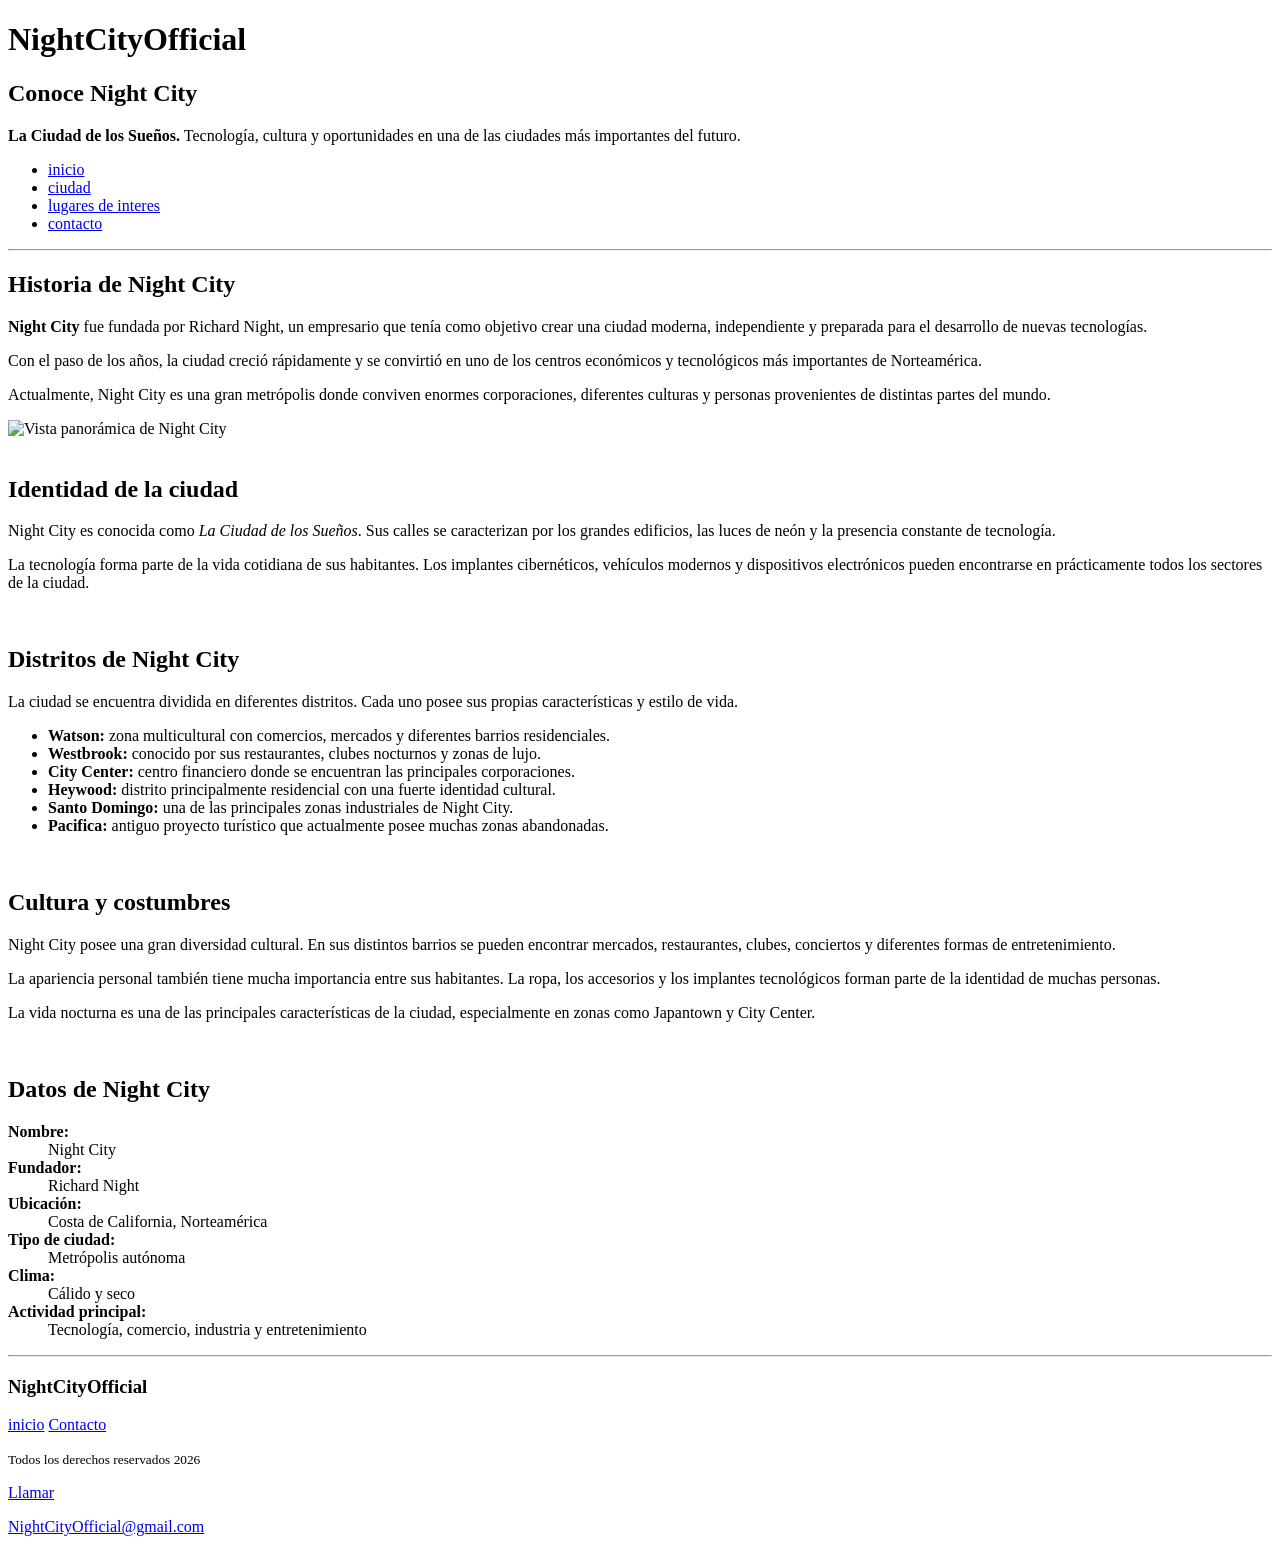
==== ciudad.html @ 4a60540c "Ciudad Parte lista, porfavor revisar" ====
<!DOCTYPE html>
<html lang="es">

<head>
    <meta charset="UTF-8">
    <meta name="viewport" content="width=device-width, initial-scale=1.0">
    <title>Ciudad | Night City</title>
</head>

<body>

    <!--header-->
    <header>
        <h1>NightCityOfficial</h1>
        <h2>Conoce Night City</h2>
        <p><strong>La Ciudad de los Sueños.</strong> Tecnología, cultura y oportunidades en una de las ciudades más importantes del futuro.</p>

        <nav>
            <ul>
                <li><a href="index.html">inicio</a></li>
                <li><a href="ciudad.html">ciudad</a></li>
                <li><a href="lugares.html">lugares de interes</a></li>
                <li><a href="contacto.html">contacto</a></li>
            </ul>
        </nav>
    </header>

    <hr>

    <!--main-->
    <main>

        <section>
            <h2>Historia de Night City</h2>

            <p>
                <strong>Night City</strong> fue fundada por Richard Night,
                un empresario que tenía como objetivo crear una ciudad moderna,
                independiente y preparada para el desarrollo de nuevas tecnologías.
            </p>

            <p>
                Con el paso de los años, la ciudad creció rápidamente y se convirtió
                en uno de los centros económicos y tecnológicos más importantes
                de Norteamérica.
            </p>

            <p>
                Actualmente, Night City es una gran metrópolis donde conviven
                enormes corporaciones, diferentes culturas y personas provenientes
                de distintas partes del mundo.
            </p>

            <img src="https://wallpaperaccess.com/full/3609625.jpg"
                 width="600"
                 alt="Vista panorámica de Night City">
        </section>

        <br>

        <section>
            <h2>Identidad de la ciudad</h2>

            <p>
                Night City es conocida como <em>La Ciudad de los Sueños</em>.
                Sus calles se caracterizan por los grandes edificios,
                las luces de neón y la presencia constante de tecnología.
            </p>

            <p>
                La tecnología forma parte de la vida cotidiana de sus habitantes.
                Los implantes cibernéticos, vehículos modernos y dispositivos
                electrónicos pueden encontrarse en prácticamente todos los
                sectores de la ciudad.
            </p>
        </section>

        <br>

        <section>
            <h2>Distritos de Night City</h2>

            <p>
                La ciudad se encuentra dividida en diferentes distritos.
                Cada uno posee sus propias características y estilo de vida.
            </p>

            <ul>
                <li>
                    <strong>Watson:</strong> zona multicultural con comercios,
                    mercados y diferentes barrios residenciales.
                </li>

                <li>
                    <strong>Westbrook:</strong> conocido por sus restaurantes,
                    clubes nocturnos y zonas de lujo.
                </li>

                <li>
                    <strong>City Center:</strong> centro financiero donde se
                    encuentran las principales corporaciones.
                </li>

                <li>
                    <strong>Heywood:</strong> distrito principalmente residencial
                    con una fuerte identidad cultural.
                </li>

                <li>
                    <strong>Santo Domingo:</strong> una de las principales zonas
                    industriales de Night City.
                </li>

                <li>
                    <strong>Pacifica:</strong> antiguo proyecto turístico que
                    actualmente posee muchas zonas abandonadas.
                </li>
            </ul>
        </section>

        <br>

        <section>
            <h2>Cultura y costumbres</h2>

            <p>
                Night City posee una gran diversidad cultural. En sus distintos
                barrios se pueden encontrar mercados, restaurantes, clubes,
                conciertos y diferentes formas de entretenimiento.
            </p>

            <p>
                La apariencia personal también tiene mucha importancia entre sus
                habitantes. La ropa, los accesorios y los implantes tecnológicos
                forman parte de la identidad de muchas personas.
            </p>

            <p>
                La vida nocturna es una de las principales características de la
                ciudad, especialmente en zonas como Japantown y City Center.
            </p>
        </section>

        <br>

        <section>
            <h2>Datos de Night City</h2>

            <dl>
                <dt><strong>Nombre:</strong></dt>
                <dd>Night City</dd>

                <dt><strong>Fundador:</strong></dt>
                <dd>Richard Night</dd>

                <dt><strong>Ubicación:</strong></dt>
                <dd>Costa de California, Norteamérica</dd>

                <dt><strong>Tipo de ciudad:</strong></dt>
                <dd>Metrópolis autónoma</dd>

                <dt><strong>Clima:</strong></dt>
                <dd>Cálido y seco</dd>

                <dt><strong>Actividad principal:</strong></dt>
                <dd>Tecnología, comercio, industria y entretenimiento</dd>
            </dl>
        </section>

    </main>

    <hr>

    <!--footer-->
    <footer>

        <div>
            <h3>NightCityOfficial</h3>

            <p>
                <a href="index.html">inicio</a>
                <a href="contacto.html">Contacto</a>
            </p>

            <small>Todos los derechos reservados 2026</small>
        </div>

        <div>
            <div>
                <a href="tel:+5455555555">
                    <p>Llamar</p>
                </a>
            </div>

            <div>
                <p>
                    <a href="mailto:NightCityOfficial@gmail.com">
                        NightCityOfficial@gmail.com
                    </a>
                </p>
            </div>
        </div>

    </footer>

</body>

</html>
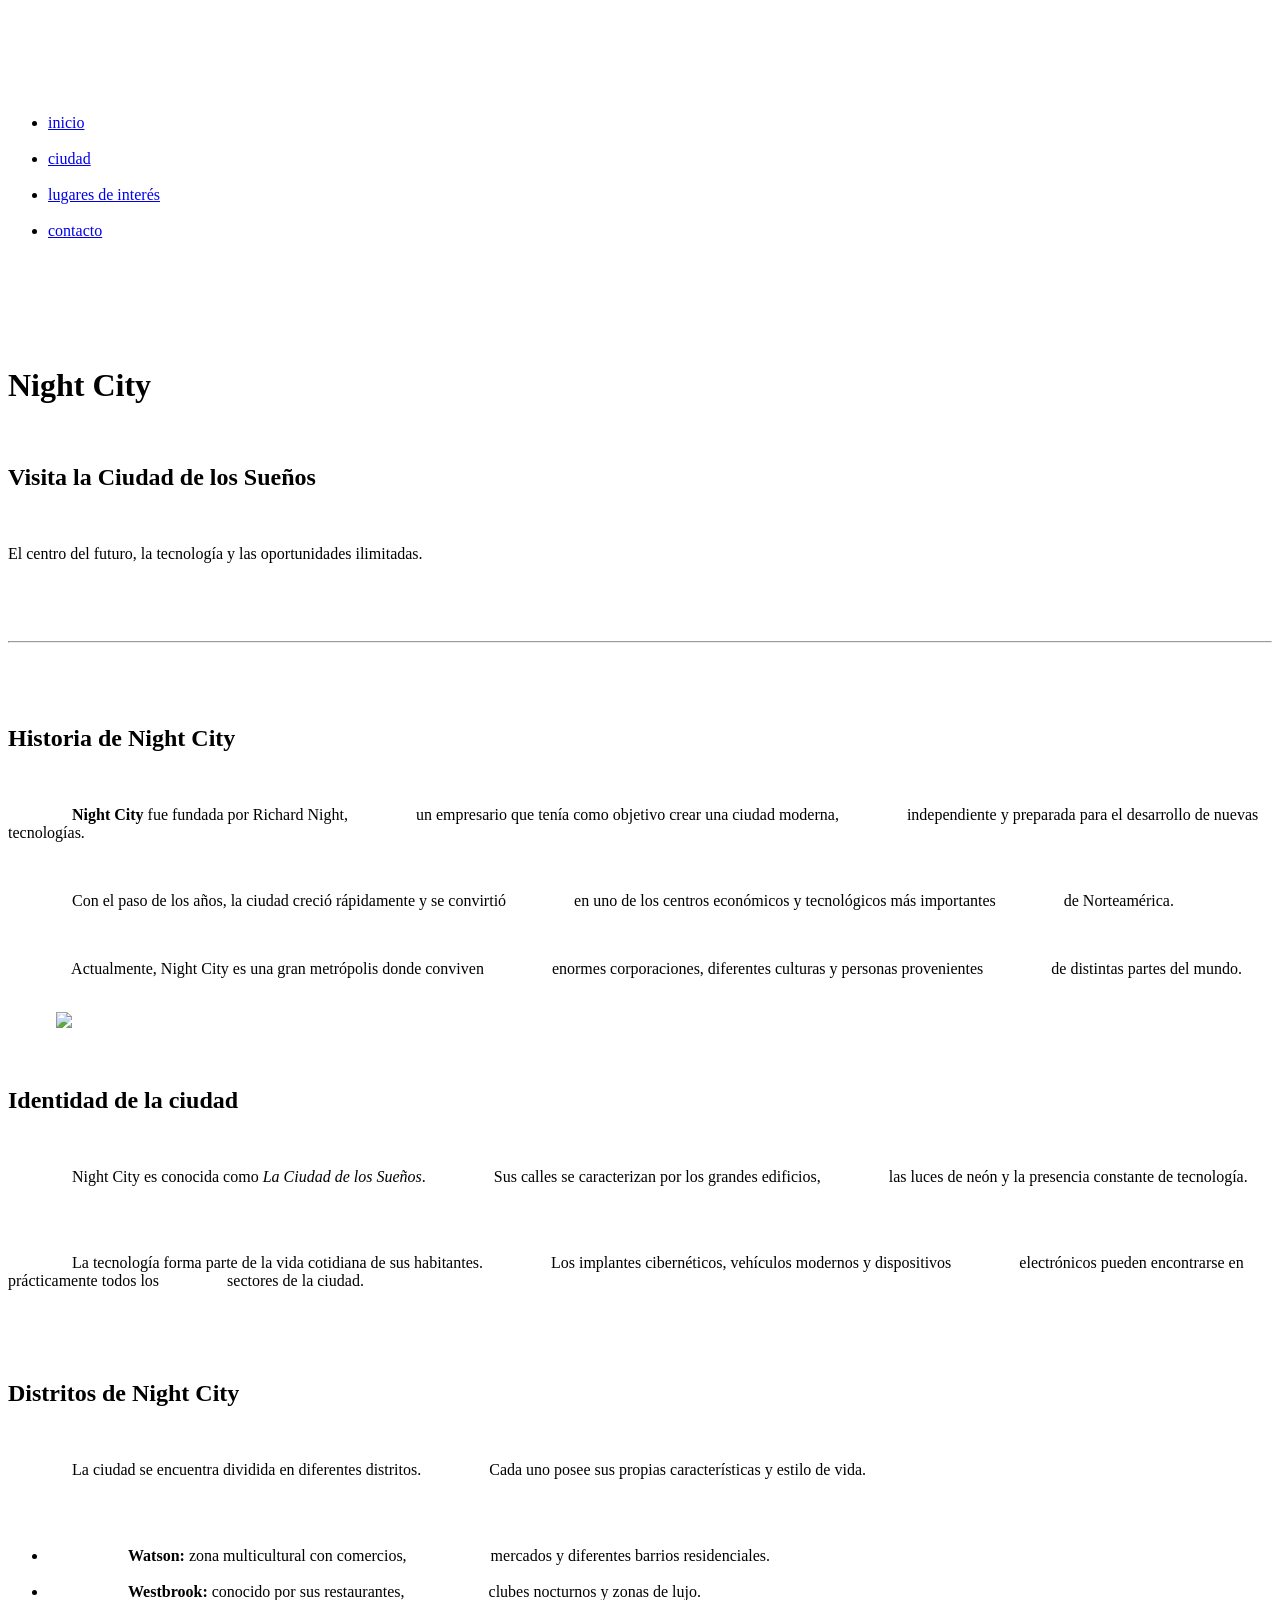
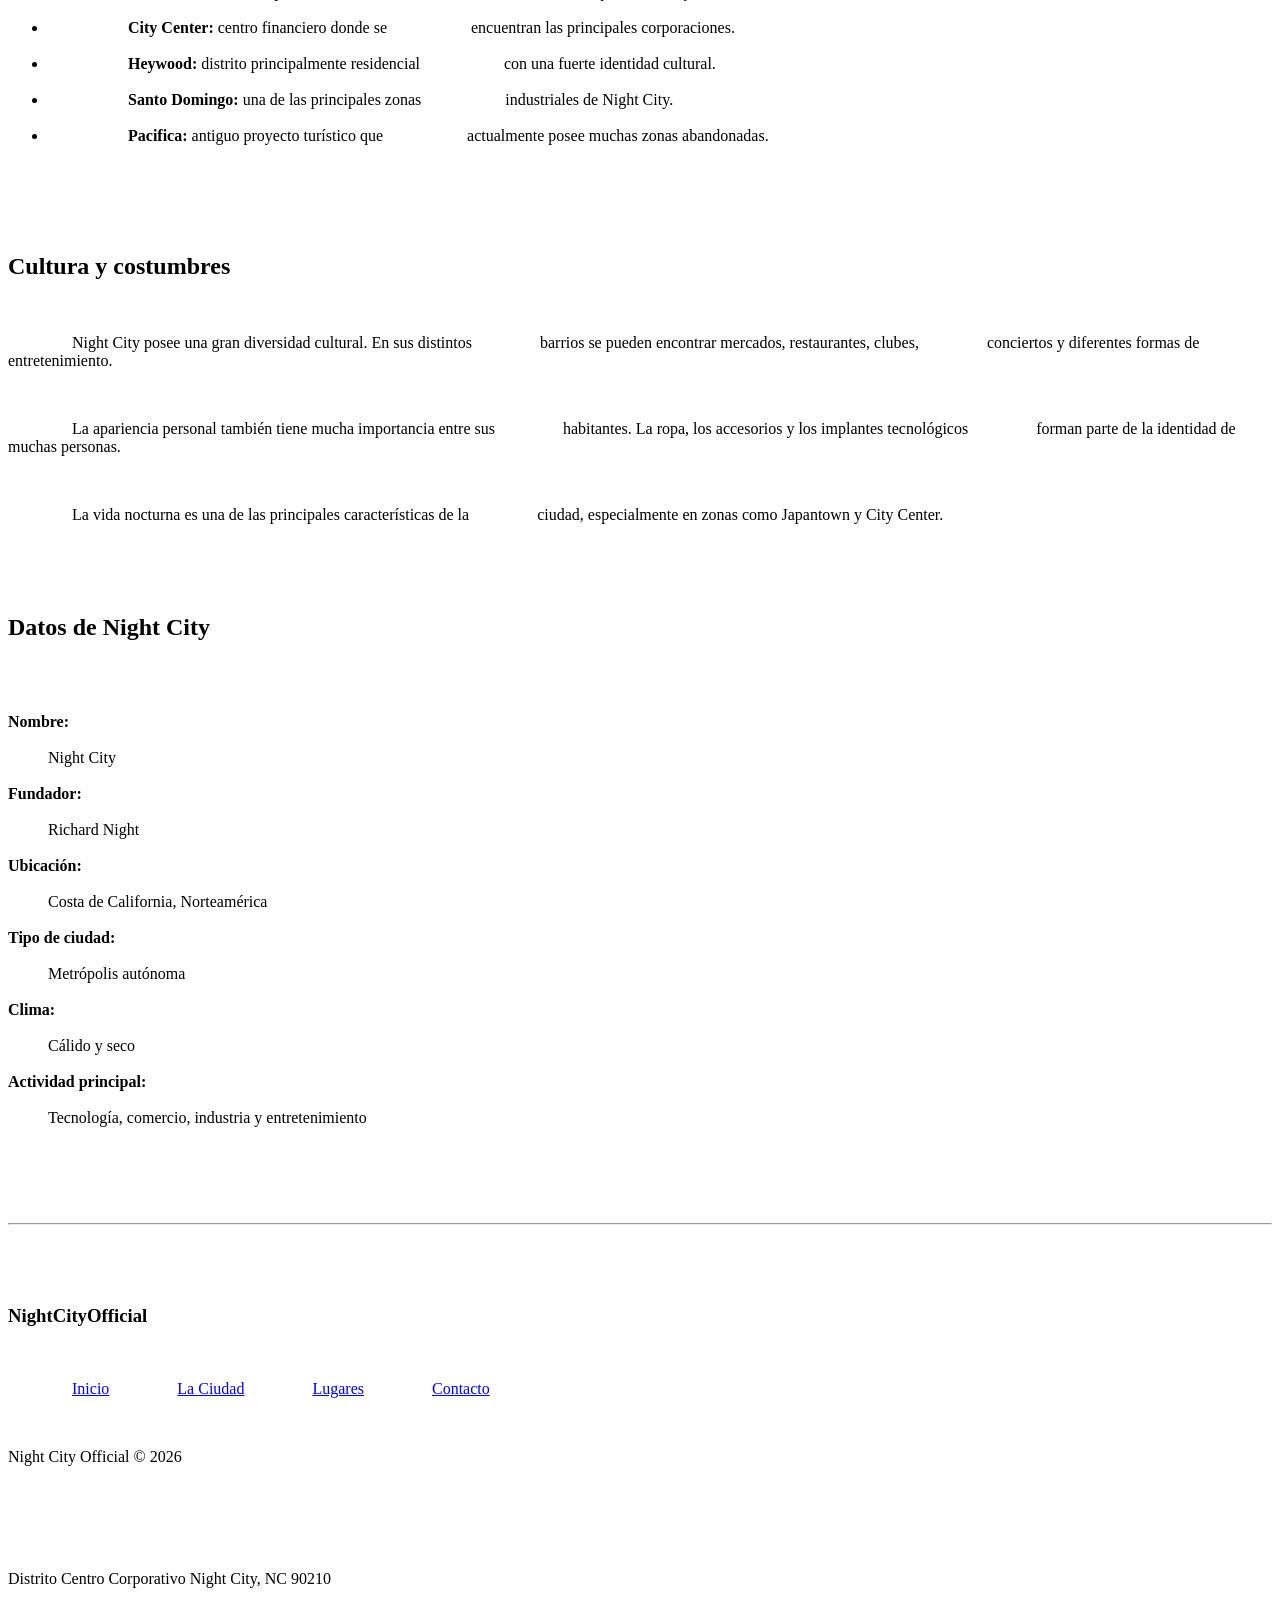
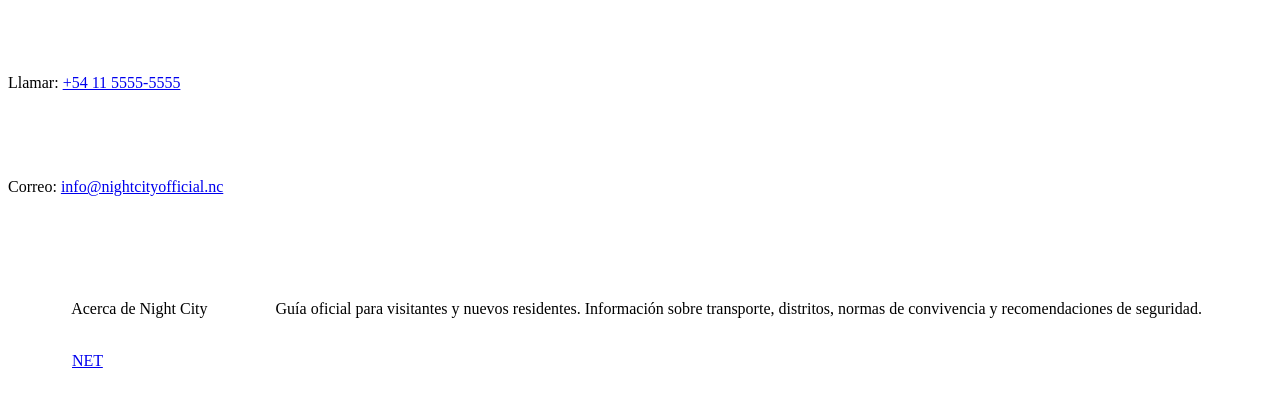
==== commit cef62441: "feat: agrego header, footer y vinculo css en ciudad" ====
--- a/ciudad.html
+++ b/ciudad.html
@@ -1,208 +1,262 @@
 <!DOCTYPE html>
 <html lang="es">
 
+
 <head>
-    <meta charset="UTF-8">
-    <meta name="viewport" content="width=device-width, initial-scale=1.0">
-    <title>Ciudad | Night City</title>
+    <meta charset="UTF-8">
+    <meta name="viewport" content="width=device-width, initial-scale=1.0">
+    <title>Night City | Ciudad</title>
+    <link rel="stylesheet" href="css/estilos.css">
 </head>
 
+
 <body>
 
-    <!--header-->
-    <header>
-        <h1>NightCityOfficial</h1>
-        <h2>Conoce Night City</h2>
-        <p><strong>La Ciudad de los Sueños.</strong> Tecnología, cultura y oportunidades en una de las ciudades más importantes del futuro.</p>
-
-        <nav>
-            <ul>
-                <li><a href="index.html">inicio</a></li>
-                <li><a href="ciudad.html">ciudad</a></li>
-                <li><a href="lugares.html">lugares de interes</a></li>
-                <li><a href="contacto.html">contacto</a></li>
-            </ul>
-        </nav>
-    </header>
-
-    <hr>
-
-    <!--main-->
-    <main>
-
-        <section>
-            <h2>Historia de Night City</h2>
-
-            <p>
-                <strong>Night City</strong> fue fundada por Richard Night,
-                un empresario que tenía como objetivo crear una ciudad moderna,
-                independiente y preparada para el desarrollo de nuevas tecnologías.
-            </p>
-
-            <p>
-                Con el paso de los años, la ciudad creció rápidamente y se convirtió
-                en uno de los centros económicos y tecnológicos más importantes
-                de Norteamérica.
-            </p>
-
-            <p>
-                Actualmente, Night City es una gran metrópolis donde conviven
-                enormes corporaciones, diferentes culturas y personas provenientes
-                de distintas partes del mundo.
-            </p>
-
-            <img src="https://wallpaperaccess.com/full/3609625.jpg"
-                 width="600"
-                 alt="Vista panorámica de Night City">
-        </section>
-
-        <br>
-
-        <section>
-            <h2>Identidad de la ciudad</h2>
-
-            <p>
-                Night City es conocida como <em>La Ciudad de los Sueños</em>.
-                Sus calles se caracterizan por los grandes edificios,
-                las luces de neón y la presencia constante de tecnología.
-            </p>
-
-            <p>
-                La tecnología forma parte de la vida cotidiana de sus habitantes.
-                Los implantes cibernéticos, vehículos modernos y dispositivos
-                electrónicos pueden encontrarse en prácticamente todos los
-                sectores de la ciudad.
-            </p>
-        </section>
-
-        <br>
-
-        <section>
-            <h2>Distritos de Night City</h2>
-
-            <p>
-                La ciudad se encuentra dividida en diferentes distritos.
-                Cada uno posee sus propias características y estilo de vida.
-            </p>
-
-            <ul>
-                <li>
-                    <strong>Watson:</strong> zona multicultural con comercios,
-                    mercados y diferentes barrios residenciales.
-                </li>
-
-                <li>
-                    <strong>Westbrook:</strong> conocido por sus restaurantes,
-                    clubes nocturnos y zonas de lujo.
-                </li>
-
-                <li>
-                    <strong>City Center:</strong> centro financiero donde se
-                    encuentran las principales corporaciones.
-                </li>
-
-                <li>
-                    <strong>Heywood:</strong> distrito principalmente residencial
-                    con una fuerte identidad cultural.
-                </li>
-
-                <li>
-                    <strong>Santo Domingo:</strong> una de las principales zonas
-                    industriales de Night City.
-                </li>
-
-                <li>
-                    <strong>Pacifica:</strong> antiguo proyecto turístico que
-                    actualmente posee muchas zonas abandonadas.
-                </li>
-            </ul>
-        </section>
-
-        <br>
-
-        <section>
-            <h2>Cultura y costumbres</h2>
-
-            <p>
-                Night City posee una gran diversidad cultural. En sus distintos
-                barrios se pueden encontrar mercados, restaurantes, clubes,
-                conciertos y diferentes formas de entretenimiento.
-            </p>
-
-            <p>
-                La apariencia personal también tiene mucha importancia entre sus
-                habitantes. La ropa, los accesorios y los implantes tecnológicos
-                forman parte de la identidad de muchas personas.
-            </p>
-
-            <p>
-                La vida nocturna es una de las principales características de la
-                ciudad, especialmente en zonas como Japantown y City Center.
-            </p>
-        </section>
-
-        <br>
-
-        <section>
-            <h2>Datos de Night City</h2>
-
-            <dl>
-                <dt><strong>Nombre:</strong></dt>
-                <dd>Night City</dd>
-
-                <dt><strong>Fundador:</strong></dt>
-                <dd>Richard Night</dd>
-
-                <dt><strong>Ubicación:</strong></dt>
-                <dd>Costa de California, Norteamérica</dd>
-
-                <dt><strong>Tipo de ciudad:</strong></dt>
-                <dd>Metrópolis autónoma</dd>
-
-                <dt><strong>Clima:</strong></dt>
-                <dd>Cálido y seco</dd>
-
-                <dt><strong>Actividad principal:</strong></dt>
-                <dd>Tecnología, comercio, industria y entretenimiento</dd>
-            </dl>
-        </section>
-
-    </main>
-
-    <hr>
-
-    <!--footer-->
-    <footer>
-
-        <div>
-            <h3>NightCityOfficial</h3>
-
-            <p>
-                <a href="index.html">inicio</a>
-                <a href="contacto.html">Contacto</a>
-            </p>
-
-            <small>Todos los derechos reservados 2026</small>
-        </div>
-
-        <div>
-            <div>
-                <a href="tel:+5455555555">
-                    <p>Llamar</p>
-                </a>
-            </div>
-
-            <div>
-                <p>
-                    <a href="mailto:NightCityOfficial@gmail.com">
-                        NightCityOfficial@gmail.com
-                    </a>
-                </p>
-            </div>
-        </div>
-
-    </footer>
-
+
+    <!--header-->
+    <header class="hero-header">
+        <div class="top-bar">
+            <nav>
+                <ul>
+                    <li><a href="index.html">inicio</a></li>
+                    <li><a href="ciudad.html">ciudad</a></li>
+                    <li><a href="lugares.html">lugares de interés</a></li>
+                    <li><a href="contacto.html">contacto</a></li>
+                </ul>
+            </nav>
+        </div>
+
+
+        <div class="hero-content">
+            <h1>Night City</h1>
+            <h2>Visita la Ciudad de los Sueños</h2>
+            <p>El centro del futuro, la tecnología y las oportunidades ilimitadas.</p>
+        </div>
+    </header>
+    <hr>
+
+
+    <!--main-->
+    <main>
+
+
+        <section>
+            <h2>Historia de Night City</h2>
+
+
+            <p>
+                <strong>Night City</strong> fue fundada por Richard Night,
+                un empresario que tenía como objetivo crear una ciudad moderna,
+                independiente y preparada para el desarrollo de nuevas tecnologías.
+            </p>
+
+
+            <p>
+                Con el paso de los años, la ciudad creció rápidamente y se convirtió
+                en uno de los centros económicos y tecnológicos más importantes
+                de Norteamérica.
+            </p>
+
+
+            <p>
+                Actualmente, Night City es una gran metrópolis donde conviven
+                enormes corporaciones, diferentes culturas y personas provenientes
+                de distintas partes del mundo.
+            </p>
+
+
+            <img src="https://wallpaperaccess.com/full/3609625.jpg"
+                 width="600"
+                 alt="Vista panorámica de Night City">
+        </section>
+
+
+        <section>
+            <h2>Identidad de la ciudad</h2>
+
+
+            <p>
+                Night City es conocida como <em>La Ciudad de los Sueños</em>.
+                Sus calles se caracterizan por los grandes edificios,
+                las luces de neón y la presencia constante de tecnología.
+            </p>
+
+
+            <p>
+                La tecnología forma parte de la vida cotidiana de sus habitantes.
+                Los implantes cibernéticos, vehículos modernos y dispositivos
+                electrónicos pueden encontrarse en prácticamente todos los
+                sectores de la ciudad.
+            </p>
+        </section>
+
+
+        <section>
+            <h2>Distritos de Night City</h2>
+
+
+            <p>
+                La ciudad se encuentra dividida en diferentes distritos.
+                Cada uno posee sus propias características y estilo de vida.
+            </p>
+
+
+            <ul>
+                <li>
+                    <strong>Watson:</strong> zona multicultural con comercios,
+                    mercados y diferentes barrios residenciales.
+                </li>
+
+
+                <li>
+                    <strong>Westbrook:</strong> conocido por sus restaurantes,
+                    clubes nocturnos y zonas de lujo.
+                </li>
+
+
+                <li>
+                    <strong>City Center:</strong> centro financiero donde se
+                    encuentran las principales corporaciones.
+                </li>
+
+
+                <li>
+                    <strong>Heywood:</strong> distrito principalmente residencial
+                    con una fuerte identidad cultural.
+                </li>
+
+
+                <li>
+                    <strong>Santo Domingo:</strong> una de las principales zonas
+                    industriales de Night City.
+                </li>
+
+
+                <li>
+                    <strong>Pacifica:</strong> antiguo proyecto turístico que
+                    actualmente posee muchas zonas abandonadas.
+                </li>
+            </ul>
+        </section>
+
+
+        <section>
+            <h2>Cultura y costumbres</h2>
+
+
+            <p>
+                Night City posee una gran diversidad cultural. En sus distintos
+                barrios se pueden encontrar mercados, restaurantes, clubes,
+                conciertos y diferentes formas de entretenimiento.
+            </p>
+
+
+            <p>
+                La apariencia personal también tiene mucha importancia entre sus
+                habitantes. La ropa, los accesorios y los implantes tecnológicos
+                forman parte de la identidad de muchas personas.
+            </p>
+
+
+            <p>
+                La vida nocturna es una de las principales características de la
+                ciudad, especialmente en zonas como Japantown y City Center.
+            </p>
+        </section>
+
+
+        <section>
+            <h2>Datos de Night City</h2>
+
+
+            <dl>
+                <dt><strong>Nombre:</strong></dt>
+                <dd>Night City</dd>
+
+
+                <dt><strong>Fundador:</strong></dt>
+                <dd>Richard Night</dd>
+
+
+                <dt><strong>Ubicación:</strong></dt>
+                <dd>Costa de California, Norteamérica</dd>
+
+
+                <dt><strong>Tipo de ciudad:</strong></dt>
+                <dd>Metrópolis autónoma</dd>
+
+
+                <dt><strong>Clima:</strong></dt>
+                <dd>Cálido y seco</dd>
+
+
+                <dt><strong>Actividad principal:</strong></dt>
+                <dd>Tecnología, comercio, industria y entretenimiento</dd>
+            </dl>
+        </section>
+
+
+    </main>
+
+
+    <hr>
+
+
+    <!--footer-->
+    <footer class="footer-distributed">
+
+
+        <!-- Columna Izquierda -->
+        <div class="footer-left">
+            <h3>NightCity<span>Official</span></h3>
+
+
+            <p class="footer-links">
+                <a href="index.html" class="link-1">Inicio</a>
+                <a href="ciudad.html">La Ciudad</a>
+                <a href="lugares.html">Lugares</a>
+                <a href="contacto.html">Contacto</a>
+            </p>
+
+
+            <p class="footer-company-name">Night City Official &copy; 2026</p>
+        </div>
+
+
+        <!-- Columna Central -->
+        <div class="footer-center">
+            <div>
+                <p><span>Distrito Centro Corporativo</span> Night City, NC 90210</p>
+            </div>
+
+
+            <div>
+                <p>Llamar: <a href="tel:+541155555555">+54 11 5555-5555</a></p>
+            </div>
+
+
+            <div>
+                <p>Correo: <a href="mailto:info@nightcityofficial.nc">info@nightcityofficial.nc</a></p>
+            </div>
+        </div>
+
+
+        <!-- Columna Derecha -->
+        <div class="footer-right">
+            <p class="footer-company-about">
+                <span>Acerca de Night City</span>
+                Guía oficial para visitantes y nuevos residentes. Información sobre transporte, distritos, normas de convivencia y recomendaciones de seguridad.
+            </p>
+
+
+            <div class="footer-icons">
+                <a href="https://www.cyberpunk.net" target="_blank" rel="noopener noreferrer">NET</a>
+            </div>
+        </div>
+
+
+    </footer>
 </body>
 
+
 </html>
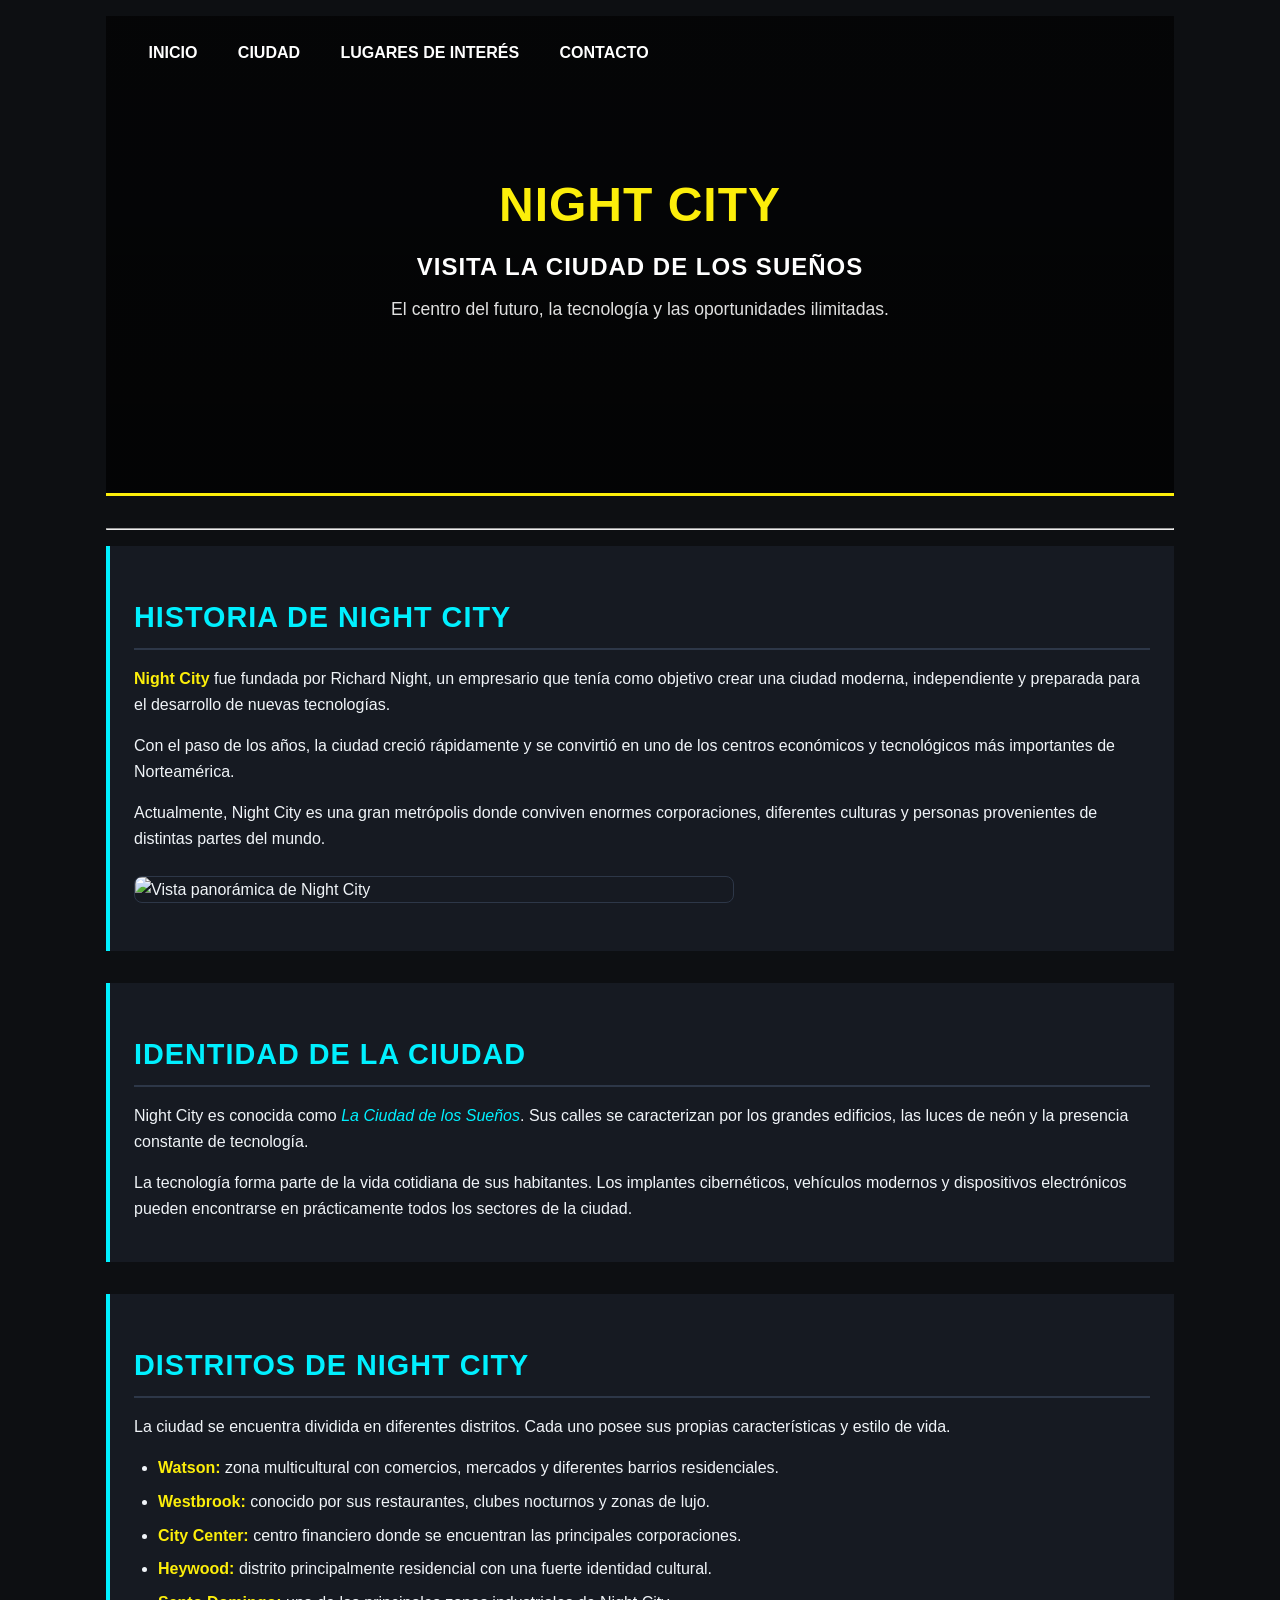
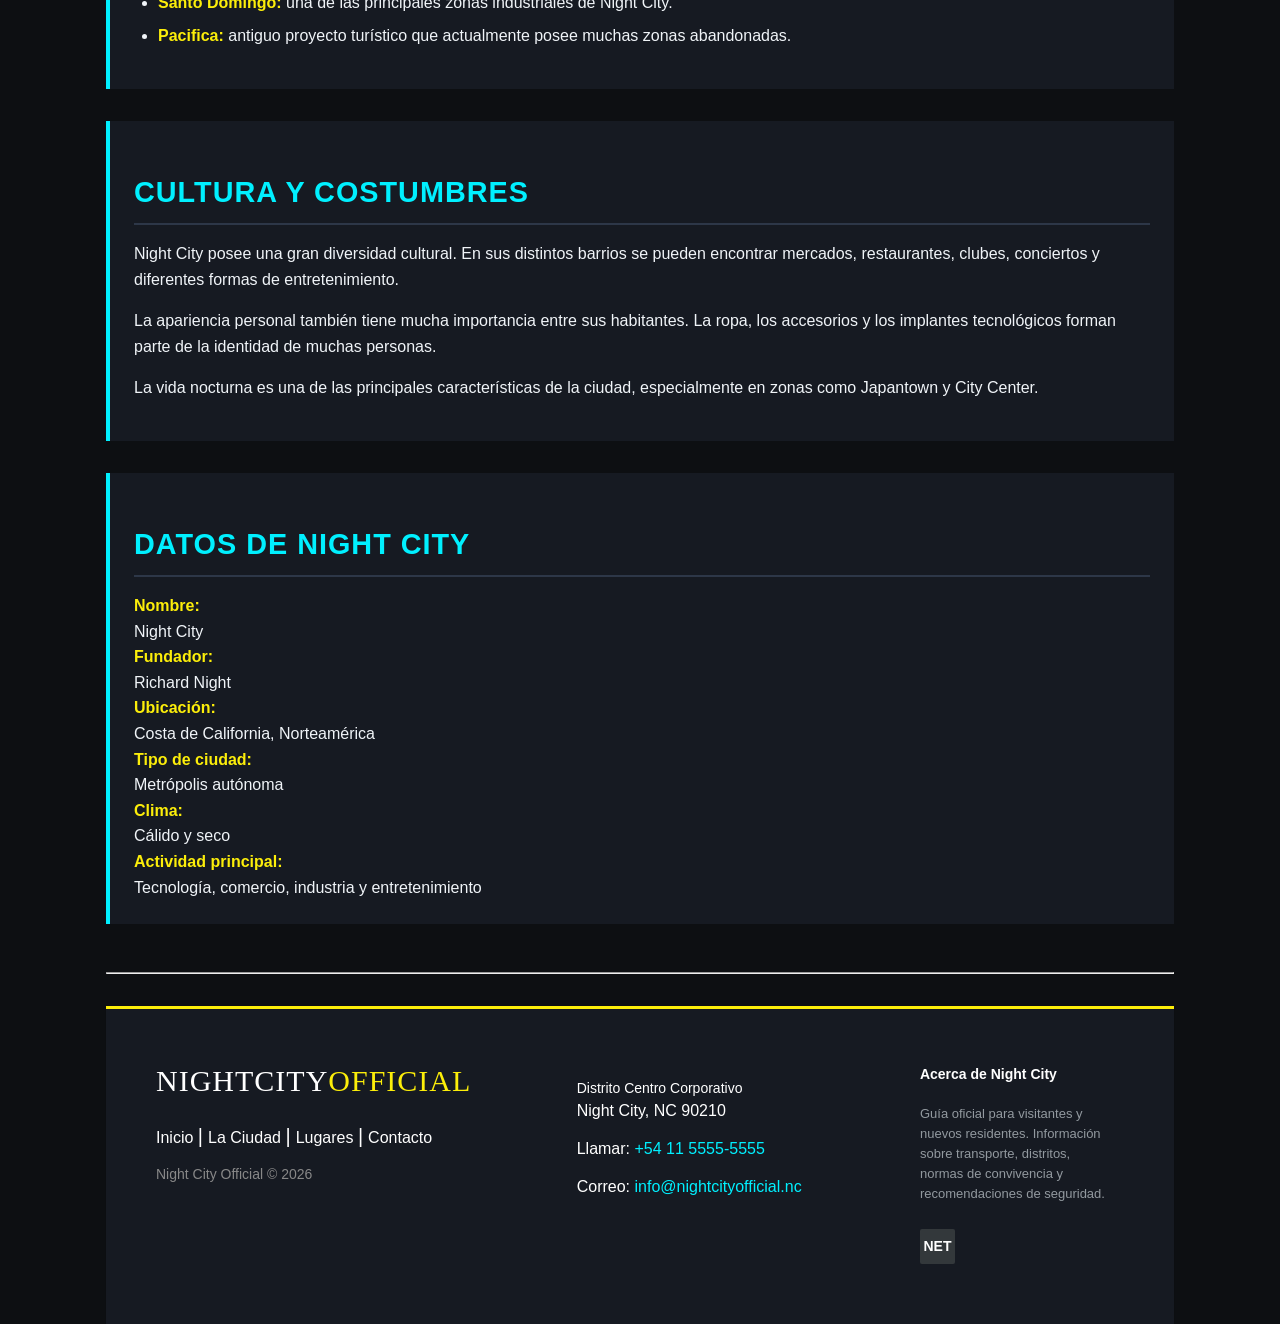
==== commit 5b340e7b: "fix: se arreglo el error de footer" ====
--- a/ciudad.html
+++ b/ciudad.html
@@ -1,262 +1,257 @@
+
 <!DOCTYPE html>
 <html lang="es">
 
-
 <head>
-    <meta charset="UTF-8">
-    <meta name="viewport" content="width=device-width, initial-scale=1.0">
-    <title>Night City | Ciudad</title>
-    <link rel="stylesheet" href="css/estilos.css">
+    <meta charset="UTF-8">
+    <meta name="viewport" content="width=device-width, initial-scale=1.0">
+
+    <link rel="preconnect" href="https://fonts.googleapis.com">
+    <link rel="preconnect" href="https://fonts.gstatic.com" crossorigin>
+
+    <link href="https://fonts.googleapis.com/css2?family=Rajdhani:wght@600;700&family=Roboto:wght@400;700&display=swap" rel="stylesheet">
+
+    <link rel="stylesheet" href="css/estilos.css">
+
+    <title>Night City | Ciudad</title>
 </head>
 
-
 <body>
 
-
-    <!--header-->
-    <header class="hero-header">
-        <div class="top-bar">
-            <nav>
-                <ul>
-                    <li><a href="index.html">inicio</a></li>
-                    <li><a href="ciudad.html">ciudad</a></li>
-                    <li><a href="lugares.html">lugares de interés</a></li>
-                    <li><a href="contacto.html">contacto</a></li>
-                </ul>
-            </nav>
-        </div>
-
-
-        <div class="hero-content">
-            <h1>Night City</h1>
-            <h2>Visita la Ciudad de los Sueños</h2>
-            <p>El centro del futuro, la tecnología y las oportunidades ilimitadas.</p>
-        </div>
-    </header>
-    <hr>
-
-
-    <!--main-->
-    <main>
-
-
-        <section>
-            <h2>Historia de Night City</h2>
-
-
-            <p>
-                <strong>Night City</strong> fue fundada por Richard Night,
-                un empresario que tenía como objetivo crear una ciudad moderna,
-                independiente y preparada para el desarrollo de nuevas tecnologías.
-            </p>
-
-
-            <p>
-                Con el paso de los años, la ciudad creció rápidamente y se convirtió
-                en uno de los centros económicos y tecnológicos más importantes
-                de Norteamérica.
-            </p>
-
-
-            <p>
-                Actualmente, Night City es una gran metrópolis donde conviven
-                enormes corporaciones, diferentes culturas y personas provenientes
-                de distintas partes del mundo.
-            </p>
-
-
-            <img src="https://wallpaperaccess.com/full/3609625.jpg"
-                 width="600"
-                 alt="Vista panorámica de Night City">
-        </section>
-
-
-        <section>
-            <h2>Identidad de la ciudad</h2>
-
-
-            <p>
-                Night City es conocida como <em>La Ciudad de los Sueños</em>.
-                Sus calles se caracterizan por los grandes edificios,
-                las luces de neón y la presencia constante de tecnología.
-            </p>
-
-
-            <p>
-                La tecnología forma parte de la vida cotidiana de sus habitantes.
-                Los implantes cibernéticos, vehículos modernos y dispositivos
-                electrónicos pueden encontrarse en prácticamente todos los
-                sectores de la ciudad.
-            </p>
-        </section>
-
-
-        <section>
-            <h2>Distritos de Night City</h2>
-
-
-            <p>
-                La ciudad se encuentra dividida en diferentes distritos.
-                Cada uno posee sus propias características y estilo de vida.
-            </p>
-
-
-            <ul>
-                <li>
-                    <strong>Watson:</strong> zona multicultural con comercios,
-                    mercados y diferentes barrios residenciales.
-                </li>
-
-
-                <li>
-                    <strong>Westbrook:</strong> conocido por sus restaurantes,
-                    clubes nocturnos y zonas de lujo.
-                </li>
-
-
-                <li>
-                    <strong>City Center:</strong> centro financiero donde se
-                    encuentran las principales corporaciones.
-                </li>
-
-
-                <li>
-                    <strong>Heywood:</strong> distrito principalmente residencial
-                    con una fuerte identidad cultural.
-                </li>
-
-
-                <li>
-                    <strong>Santo Domingo:</strong> una de las principales zonas
-                    industriales de Night City.
-                </li>
-
-
-                <li>
-                    <strong>Pacifica:</strong> antiguo proyecto turístico que
-                    actualmente posee muchas zonas abandonadas.
-                </li>
-            </ul>
-        </section>
-
-
-        <section>
-            <h2>Cultura y costumbres</h2>
-
-
-            <p>
-                Night City posee una gran diversidad cultural. En sus distintos
-                barrios se pueden encontrar mercados, restaurantes, clubes,
-                conciertos y diferentes formas de entretenimiento.
-            </p>
-
-
-            <p>
-                La apariencia personal también tiene mucha importancia entre sus
-                habitantes. La ropa, los accesorios y los implantes tecnológicos
-                forman parte de la identidad de muchas personas.
-            </p>
-
-
-            <p>
-                La vida nocturna es una de las principales características de la
-                ciudad, especialmente en zonas como Japantown y City Center.
-            </p>
-        </section>
-
-
-        <section>
-            <h2>Datos de Night City</h2>
-
-
-            <dl>
-                <dt><strong>Nombre:</strong></dt>
-                <dd>Night City</dd>
-
-
-                <dt><strong>Fundador:</strong></dt>
-                <dd>Richard Night</dd>
-
-
-                <dt><strong>Ubicación:</strong></dt>
-                <dd>Costa de California, Norteamérica</dd>
-
-
-                <dt><strong>Tipo de ciudad:</strong></dt>
-                <dd>Metrópolis autónoma</dd>
-
-
-                <dt><strong>Clima:</strong></dt>
-                <dd>Cálido y seco</dd>
-
-
-                <dt><strong>Actividad principal:</strong></dt>
-                <dd>Tecnología, comercio, industria y entretenimiento</dd>
-            </dl>
-        </section>
-
-
-    </main>
-
-
-    <hr>
-
-
-    <!--footer-->
-    <footer class="footer-distributed">
-
-
-        <!-- Columna Izquierda -->
-        <div class="footer-left">
-            <h3>NightCity<span>Official</span></h3>
-
-
-            <p class="footer-links">
-                <a href="index.html" class="link-1">Inicio</a>
-                <a href="ciudad.html">La Ciudad</a>
-                <a href="lugares.html">Lugares</a>
-                <a href="contacto.html">Contacto</a>
-            </p>
-
-
-            <p class="footer-company-name">Night City Official &copy; 2026</p>
-        </div>
-
-
-        <!-- Columna Central -->
-        <div class="footer-center">
-            <div>
-                <p><span>Distrito Centro Corporativo</span> Night City, NC 90210</p>
-            </div>
-
-
-            <div>
-                <p>Llamar: <a href="tel:+541155555555">+54 11 5555-5555</a></p>
-            </div>
-
-
-            <div>
-                <p>Correo: <a href="mailto:info@nightcityofficial.nc">info@nightcityofficial.nc</a></p>
-            </div>
-        </div>
-
-
-        <!-- Columna Derecha -->
-        <div class="footer-right">
-            <p class="footer-company-about">
-                <span>Acerca de Night City</span>
-                Guía oficial para visitantes y nuevos residentes. Información sobre transporte, distritos, normas de convivencia y recomendaciones de seguridad.
-            </p>
-
-
-            <div class="footer-icons">
-                <a href="https://www.cyberpunk.net" target="_blank" rel="noopener noreferrer">NET</a>
-            </div>
-        </div>
-
-
-    </footer>
+    <!-- Header -->
+    <header class="hero-header">
+
+        <div class="top-bar">
+            <nav>
+                <ul>
+                    <li><a href="index.html">Inicio</a></li>
+                    <li><a href="ciudad.html">Ciudad</a></li>
+                    <li><a href="lugares.html">Lugares de interés</a></li>
+                    <li><a href="contacto.html">Contacto</a></li>
+                </ul>
+            </nav>
+        </div>
+
+        <div class="hero-content">
+            <h1>Night City</h1>
+            <h2>Visita la Ciudad de los Sueños</h2>
+            <p>El centro del futuro, la tecnología y las oportunidades ilimitadas.</p>
+        </div>
+
+    </header>
+
+    <hr>
+
+    <!-- Contenido principal -->
+    <main>
+
+        <!-- Historia de Night City -->
+        <section>
+            <h2>Historia de Night City</h2>
+
+            <p>
+                <strong>Night City</strong> fue fundada por Richard Night,
+                un empresario que tenía como objetivo crear una ciudad moderna,
+                independiente y preparada para el desarrollo de nuevas tecnologías.
+            </p>
+
+            <p>
+                Con el paso de los años, la ciudad creció rápidamente y se convirtió
+                en uno de los centros económicos y tecnológicos más importantes
+                de Norteamérica.
+            </p>
+
+            <p>
+                Actualmente, Night City es una gran metrópolis donde conviven
+                enormes corporaciones, diferentes culturas y personas provenientes
+                de distintas partes del mundo.
+            </p>
+
+            <img src="https://wallpaperaccess.com/full/3609625.jpg"
+                 width="600"
+                 alt="Vista panorámica de Night City">
+        </section>
+
+        <!-- Identidad de la ciudad -->
+        <section>
+            <h2>Identidad de la ciudad</h2>
+
+            <p>
+                Night City es conocida como <em>La Ciudad de los Sueños</em>.
+                Sus calles se caracterizan por los grandes edificios,
+                las luces de neón y la presencia constante de tecnología.
+            </p>
+
+            <p>
+                La tecnología forma parte de la vida cotidiana de sus habitantes.
+                Los implantes cibernéticos, vehículos modernos y dispositivos
+                electrónicos pueden encontrarse en prácticamente todos los
+                sectores de la ciudad.
+            </p>
+        </section>
+
+        <!-- Distritos de Night City -->
+        <section>
+            <h2>Distritos de Night City</h2>
+
+            <p>
+                La ciudad se encuentra dividida en diferentes distritos.
+                Cada uno posee sus propias características y estilo de vida.
+            </p>
+
+            <ul>
+                <li>
+                    <strong>Watson:</strong> zona multicultural con comercios,
+                    mercados y diferentes barrios residenciales.
+                </li>
+
+                <li>
+                    <strong>Westbrook:</strong> conocido por sus restaurantes,
+                    clubes nocturnos y zonas de lujo.
+                </li>
+
+                <li>
+                    <strong>City Center:</strong> centro financiero donde se
+                    encuentran las principales corporaciones.
+                </li>
+
+                <li>
+                    <strong>Heywood:</strong> distrito principalmente residencial
+                    con una fuerte identidad cultural.
+                </li>
+
+                <li>
+                    <strong>Santo Domingo:</strong> una de las principales zonas
+                    industriales de Night City.
+                </li>
+
+                <li>
+                    <strong>Pacifica:</strong> antiguo proyecto turístico que
+                    actualmente posee muchas zonas abandonadas.
+                </li>
+            </ul>
+        </section>
+
+        <!-- Cultura y costumbres -->
+        <section>
+            <h2>Cultura y costumbres</h2>
+
+            <p>
+                Night City posee una gran diversidad cultural. En sus distintos
+                barrios se pueden encontrar mercados, restaurantes, clubes,
+                conciertos y diferentes formas de entretenimiento.
+            </p>
+
+            <p>
+                La apariencia personal también tiene mucha importancia entre sus
+                habitantes. La ropa, los accesorios y los implantes tecnológicos
+                forman parte de la identidad de muchas personas.
+            </p>
+
+            <p>
+                La vida nocturna es una de las principales características de la
+                ciudad, especialmente en zonas como Japantown y City Center.
+            </p>
+        </section>
+
+        <!-- Datos de Night City -->
+        <section>
+            <h2>Datos de Night City</h2>
+
+            <dl>
+                <dt><strong>Nombre:</strong></dt>
+                <dd>Night City</dd>
+
+                <dt><strong>Fundador:</strong></dt>
+                <dd>Richard Night</dd>
+
+                <dt><strong>Ubicación:</strong></dt>
+                <dd>Costa de California, Norteamérica</dd>
+
+                <dt><strong>Tipo de ciudad:</strong></dt>
+                <dd>Metrópolis autónoma</dd>
+
+                <dt><strong>Clima:</strong></dt>
+                <dd>Cálido y seco</dd>
+
+                <dt><strong>Actividad principal:</strong></dt>
+                <dd>Tecnología, comercio, industria y entretenimiento</dd>
+            </dl>
+        </section>
+
+    </main>
+
+    <hr>
+
+    <!-- Footer -->
+    <footer class="footer-distributed">
+
+        <!-- Columna izquierda -->
+        <div class="footer-left">
+
+            <h3>NightCity<span>Official</span></h3>
+
+            <p class="footer-links">
+                <a href="index.html" class="link-1">Inicio</a>
+                <a href="ciudad.html">La Ciudad</a>
+                <a href="lugares.html">Lugares</a>
+                <a href="contacto.html">Contacto</a>
+            </p>
+
+            <p class="footer-company-name">
+                Night City Official &copy; 2026
+            </p>
+
+        </div>
+
+        <!-- Columna central -->
+        <div class="footer-center">
+
+            <div>
+                <p>
+                    <span>Distrito Centro Corporativo</span>
+                    Night City, NC 90210
+                </p>
+            </div>
+
+            <div>
+                <p>
+                    Llamar:
+                    <a href="tel:+541155555555">+54 11 5555-5555</a>
+                </p>
+            </div>
+
+            <div>
+                <p>
+                    Correo:
+                    <a href="mailto:info@nightcityofficial.nc">
+                        info@nightcityofficial.nc
+                    </a>
+                </p>
+            </div>
+
+        </div>
+
+        <!-- Columna derecha -->
+        <div class="footer-right">
+
+            <p class="footer-company-about">
+                <span>Acerca de Night City</span>
+                Guía oficial para visitantes y nuevos residentes.
+                Información sobre transporte, distritos, normas de
+                convivencia y recomendaciones de seguridad.
+            </p>
+
+            <div class="footer-icons">
+                <a href="https://www.cyberpunk.net"
+                   target="_blank"
+                   rel="noopener noreferrer">NET</a>
+            </div>
+
+        </div>
+
+    </footer>
+
 </body>
 
-
-</html>+</html>
--- a/css/estilos.css
+++ b/css/estilos.css
@@ -0,0 +1,406 @@
+/*colores*/
+:root {
+    --color-fondo: #0d0f12;
+    --color-superficie: #161a22;
+    --color-texto: #f0f4f8;
+    --color-texto-secundario: #a0aec0;
+    --color-acento-amarillo: #fcee0a;
+    --color-acento-cian: #00f0ff;
+    --color-borde: #2d3748;
+
+    --fuente-titulos: 'Rajdhani', sans-serif;
+    --fuente-cuerpo: 'Roboto', sans-serif;
+}
+
+/*general*/
+* {
+    box-sizing: border-box;
+    margin: 0;
+    padding: 0;
+}
+
+body {
+    background-color: var(--color-fondo);
+    color: var(--color-texto);
+    font-family: var(--fuente-cuerpo);
+    font-size: 16px;
+    line-height: 1.6;
+    max-width: 1100px;
+    margin: 0 auto;
+    padding: 0 1rem;
+}
+
+/* Tipografía*/
+h1, h2, h3 {
+    font-family: var(--fuente-titulos);
+    text-transform: uppercase;
+    letter-spacing: 1px;
+}
+
+h1 {
+    font-size: 2.5rem;
+    color: var(--color-acento-amarillo);
+    margin-bottom: 0.5rem;
+}
+
+h2 {
+    font-size: 1.8rem;
+    color: var(--color-acento-cian);
+    border-bottom: 2px solid var(--color-borde);
+    padding-bottom: 0.5rem;
+    margin-top: 1.5rem;
+    margin-bottom: 1rem;
+}
+
+h3 {
+    font-size: 1.3rem;
+    color: var(--color-acento-amarillo);
+    margin-top: 1rem;
+    margin-bottom: 0.5rem;
+}
+
+p {
+    margin-bottom: 1rem;
+}
+
+strong {
+    color: var(--color-acento-amarillo);
+}
+
+em {
+    color: var(--color-acento-cian);
+}
+
+/* Enlaces dentro del contenido (solo en main, no afecta nav ni footer) */
+main a {
+    color: var(--color-acento-cian);
+    text-decoration: none;
+    transition: color 0.2s ease;
+}
+
+main a:hover {
+    color: var(--color-acento-amarillo);
+}
+
+/* Efecto neón (opcional): se activa agregando class="enlace-neon" al <a> */
+.enlace-neon {
+    color: var(--color-acento-cian);
+    text-shadow:
+        0 0 5px #fcfcfc,
+        0 0 10px #a1da7c,
+        0 0 20px #00f3ff,
+        0 0 40px #000303;
+    text-decoration: none;
+    display: inline-block;
+    padding: 8px 10px;
+    border: 2px solid transparent;
+    border-radius: 25px;
+    background-color: transparent;
+    transition: all 0.3s ease;
+}
+
+.enlace-neon:hover {
+    color: var(--color-fondo);
+    text-shadow: none;
+    background-color: #9fffea;
+    border-color: #1ae881;
+    border-radius: 8px;
+}
+
+/* Efecto neón para títulos h3 (opcional): class="h3-neon" */
+.h3-neon {
+    text-shadow:
+        0 0 5px #fcfcfc,
+        0 0 10px #a1da7c,
+        0 0 20px #00f3ff,
+        0 0 40px #000303;
+}
+
+/* header*/
+.hero-header {
+    background: linear-gradient(rgba(0, 0, 0, 0.65), rgba(0, 0, 0, 0.75)),
+                url('https://i.redd.it/cduec1dsmi461.png') no-repeat center/cover;
+    min-height: 480px;
+    display: flex;
+    flex-direction: column;
+    justify-content: space-between;
+    padding: 1.5rem 2rem 3rem 2rem;
+    border-bottom: 3px solid var(--color-acento-amarillo);
+    margin-bottom: 2rem;
+    margin-top: 1rem;
+}
+
+
+.top-bar {
+    display: flex;
+    justify-content: space-between;
+    align-items: center;
+}
+
+
+.top-bar nav ul {
+    list-style: none;
+    display: flex;
+    gap: 1.2rem;
+    margin: 0;
+    padding: 0;
+}
+
+.top-bar nav a {
+    color: #ffffff;
+    text-decoration: none;
+    font-family: var(--fuente-titulos);
+    font-size: 1rem;
+    font-weight: bold;
+    text-transform: uppercase;
+    padding: 0.4rem 0.6rem;
+    border: 1px solid transparent;
+    transition: all 0.2s ease;
+}
+
+.top-bar nav a:hover {
+    color: var(--color-fondo);
+    background-color: var(--color-acento-amarillo);
+    border-color: var(--color-acento-amarillo);
+    border-radius: 4px;
+}
+
+/* Contenido centrado dentro del Banner */
+.hero-content {
+    text-align: center;
+    max-width: 700px;
+    margin: auto;
+}
+
+.hero-content h1 {
+    font-size: 3rem;
+    color: var(--color-acento-amarillo);
+    margin-bottom: 0.3rem;
+}
+
+.hero-content h2 {
+    font-size: 1.5rem;
+    color: #ffffff;
+    border: none;
+    padding: 0;
+    margin-top: 0;
+    margin-bottom: 0.5rem;
+}
+
+.hero-content p {
+    font-size: 1.1rem;
+    color: #e0e0e0;
+    margin-bottom: 1.8rem;
+}
+
+/* Botón estilo cápsula */
+.btn-hero {
+    display: inline-block;
+    background-color: #ffffff;
+    color: #000000;
+    text-decoration: none;
+    font-family: var(--fuente-titulos);
+    font-weight: bold;
+    text-transform: uppercase;
+    padding: 0.7rem 2rem;
+    border-radius: 25px;
+    transition: all 0.2s ease;
+}
+
+.btn-hero:hover {
+    background-color: var(--color-acento-amarillo);
+    transform: scale(1.05);
+}
+
+/*main*/
+main {
+    padding: 1rem 0;
+}
+
+section {
+    background-color: var(--color-superficie);
+    padding: 1.5rem;
+    margin-bottom: 2rem;
+    border-left: 4px solid var(--color-acento-cian);
+}
+
+
+img {
+    max-width: 100%;
+    height: auto;
+    display: block;
+    margin: 1.5rem 0;
+    border: 1px solid var(--color-borde);
+    border-radius: 8px;
+}
+
+
+ul, ol {
+    margin-left: 1.5rem;
+    margin-bottom: 1rem;
+}
+
+li {
+    margin-bottom: 0.5rem;
+}
+
+
+/*FOOTER*/
+.footer-distributed {
+    background: #161a22; /* Ajustado al tono oscuro del sitio */
+    box-shadow: 0 1px 1px 0 rgba(0, 0, 0, 0.12);
+    box-sizing: border-box;
+    width: 100%;
+    text-align: left;
+    font: bold 16px sans-serif;
+    padding: 55px 50px;
+    margin-top: 2rem;
+    border-top: 3px solid var(--color-acento-amarillo);
+}
+
+.footer-distributed .footer-left,
+.footer-distributed .footer-center,
+.footer-distributed .footer-right {
+    display: inline-block;
+    vertical-align: top;
+}
+
+/* Footer left */
+.footer-distributed .footer-left {
+    width: 43%;
+}
+
+.footer-distributed h3 {
+    color: #ffffff;
+    font: normal 30px 'Open Sans', cursive;
+    margin: 0;
+}
+
+.footer-distributed h3 span {
+    color: #fcee0a;
+}
+
+/* Footer links */
+.footer-distributed .footer-links {
+    color: #ffffff;
+    margin: 20px 0 12px;
+    padding: 0;
+}
+
+.footer-distributed .footer-links a {
+    display: inline-block;
+    line-height: 1.8;
+    font-weight: 400;
+    text-decoration: none;
+    color: inherit;
+}
+
+.footer-distributed .footer-company-name {
+    color: #888;
+    font-size: 14px;
+    font-weight: normal;
+    margin: 0;
+}
+
+/* Footer Center */
+.footer-distributed .footer-center {
+    width: 35%;
+}
+
+.footer-distributed .footer-center i {
+    background-color: #33383b;
+    color: #ffffff;
+    font-size: 25px;
+    width: 38px;
+    height: 38px;
+    border-radius: 50%;
+    text-align: center;
+    line-height: 42px;
+    margin: 10px 15px;
+    vertical-align: middle;
+}
+
+.footer-distributed .footer-center i.fa-envelope {
+    font-size: 17px;
+    line-height: 38px;
+}
+
+.footer-distributed .footer-center p {
+    display: inline-block;
+    color: #ffffff;
+    font-weight: 400;
+    vertical-align: middle;
+    margin: 10px 0;
+}
+
+.footer-distributed .footer-center p span {
+    display: block;
+    font-weight: normal;
+    font-size: 14px;
+    line-height: 2;
+}
+
+.footer-distributed .footer-center p a {
+    color: #00f0ff;
+    text-decoration: none;
+}
+
+.footer-distributed .footer-links a:before {
+    content: "|";
+    font-weight: 300;
+    font-size: 20px;
+    left: 0;
+    color: #fff;
+    display: inline-block;
+    padding-right: 5px;
+}
+
+.footer-distributed .footer-links .link-1:before {
+    content: none;
+}
+
+/* Footer Right */
+.footer-distributed .footer-right {
+    width: 20%;
+}
+
+.footer-distributed .footer-company-about {
+    line-height: 20px;
+    color: #92999f;
+    font-size: 13px;
+    font-weight: normal;
+    margin: 0;
+}
+
+.footer-distributed .footer-company-about span {
+    display: block;
+    color: #ffffff;
+    font-size: 14px;
+    font-weight: bold;
+    margin-bottom: 20px;
+}
+
+.footer-distributed .footer-icons {
+    margin-top: 25px;
+}
+
+.footer-distributed .footer-icons a {
+    display: inline-block;
+    width: 35px;
+    height: 35px;
+    cursor: pointer;
+    background-color: #33383b;
+    border-radius: 2px;
+    font-size: 14px;
+    color: #ffffff;
+    text-align: center;
+    line-height: 35px;
+    margin-right: 3px;
+    margin-bottom: 5px;
+    text-decoration: none;
+}
+
+.footer-distributed .footer-icons a:hover {
+    background-color: #fcee0a;
+    color: #000;
+}
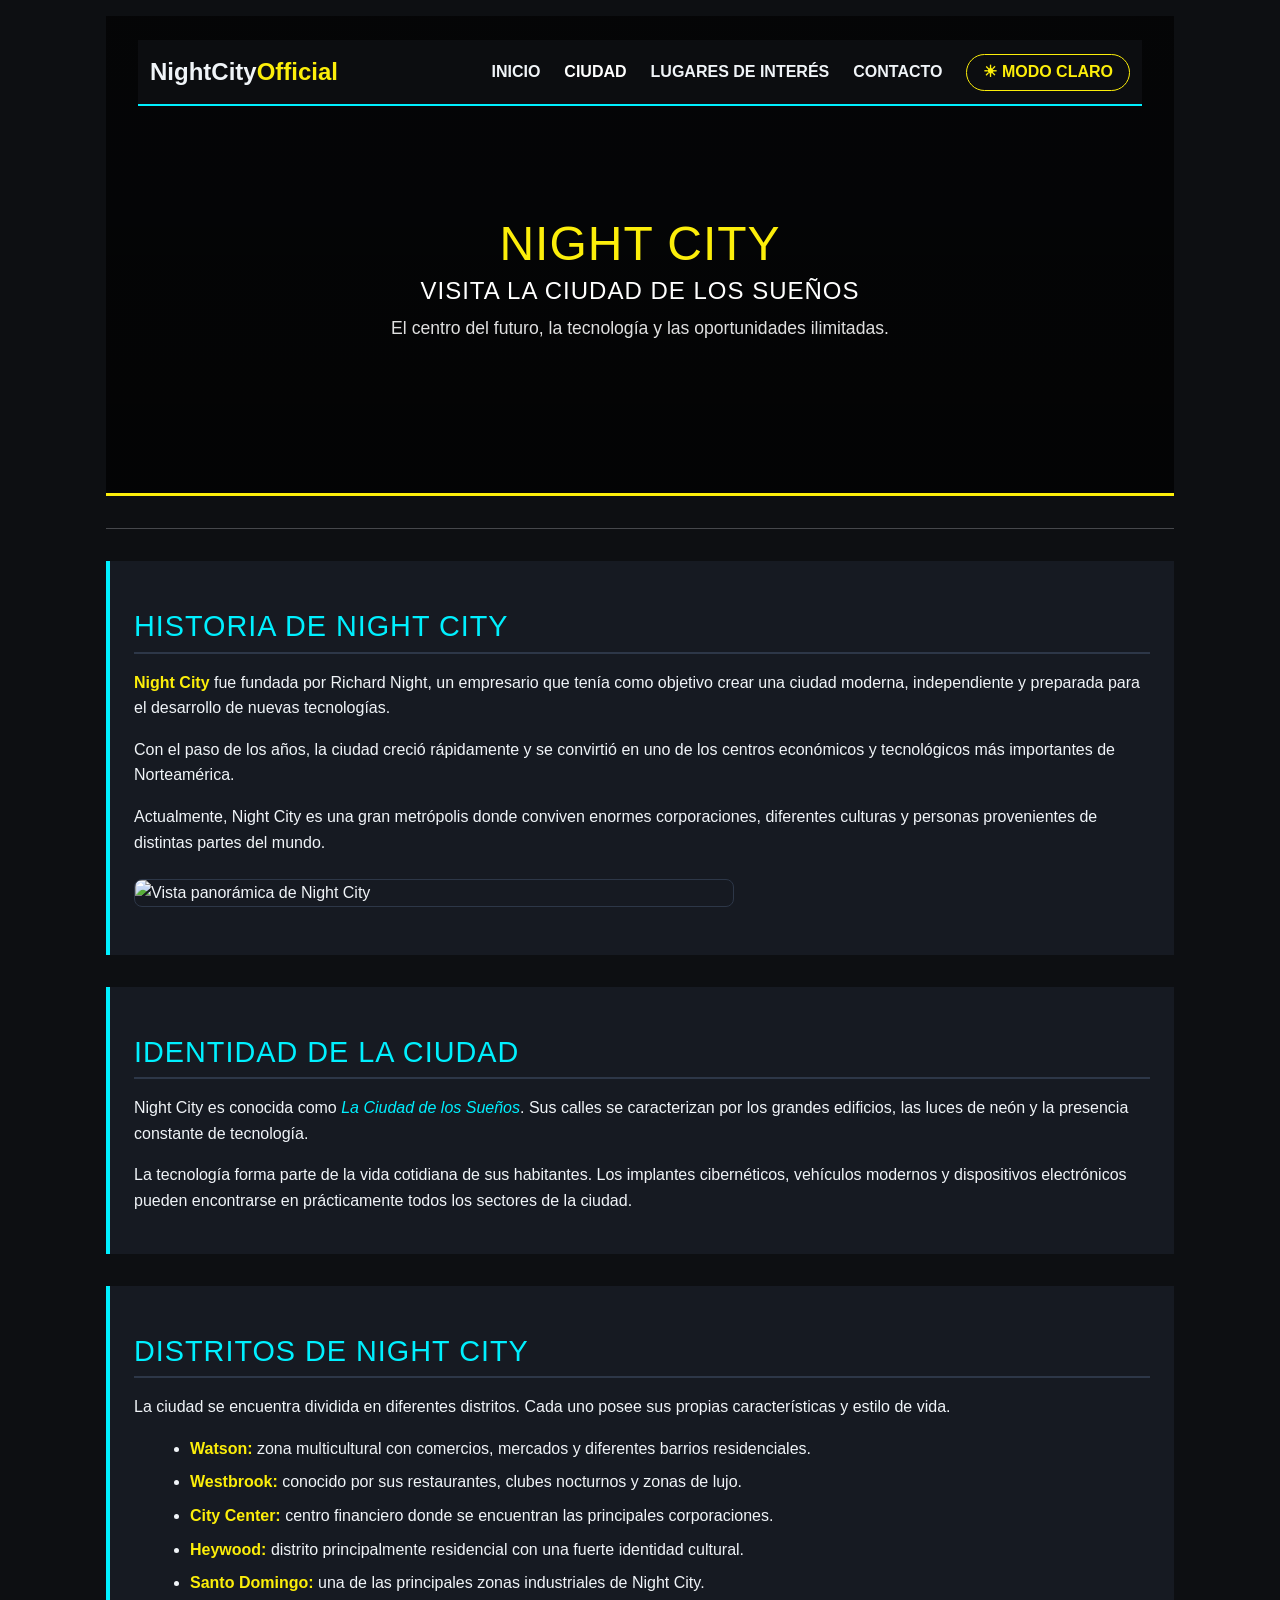
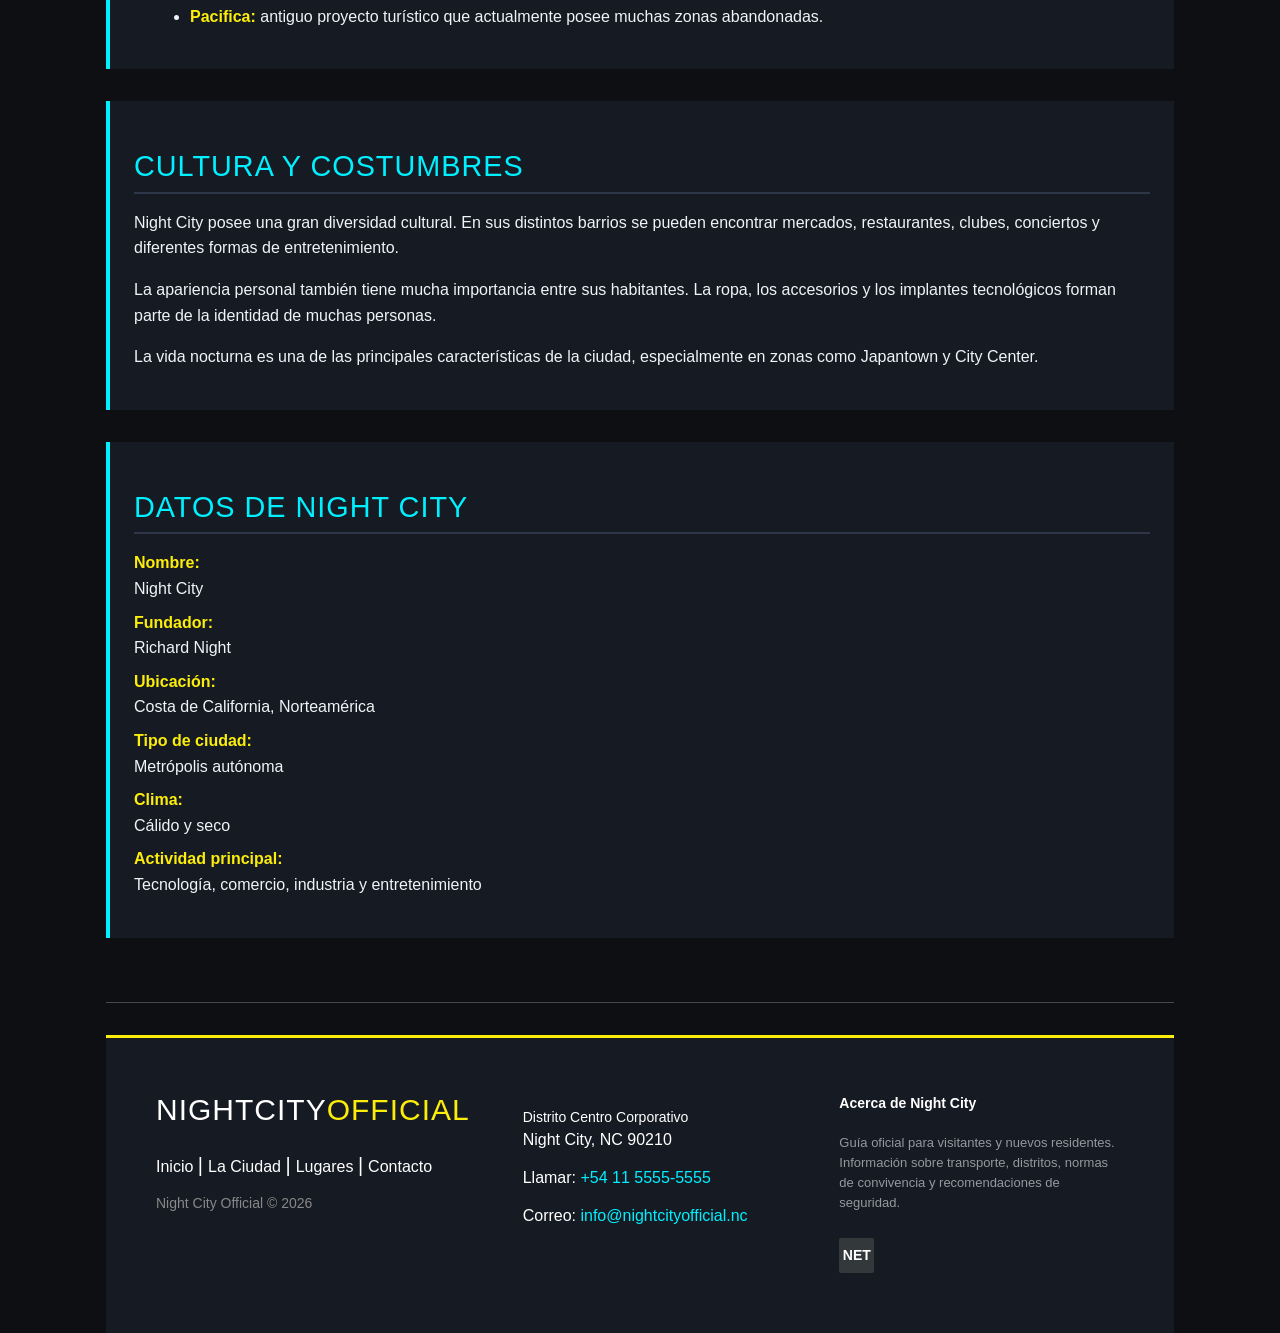
==== commit b26576dd: "feat: agrego navbar Bootstrap y modo claro/oscuro a las demás páginas, y completo datos de lugares" ====
--- a/ciudad.html
+++ b/ciudad.html
@@ -11,6 +11,7 @@
 
     <link href="https://fonts.googleapis.com/css2?family=Rajdhani:wght@600;700&family=Roboto:wght@400;700&display=swap" rel="stylesheet">
 
+    <link href="https://cdn.jsdelivr.net/npm/bootstrap@5.3.3/dist/css/bootstrap.min.css" rel="stylesheet">
     <link rel="stylesheet" href="css/estilos.css">
 
     <title>Night City | Ciudad</title>
@@ -21,16 +22,41 @@
     <!-- Header -->
     <header class="hero-header">
 
-        <div class="top-bar">
-            <nav>
-                <ul>
-                    <li><a href="index.html">Inicio</a></li>
-                    <li><a href="ciudad.html">Ciudad</a></li>
-                    <li><a href="lugares.html">Lugares de interés</a></li>
-                    <li><a href="contacto.html">Contacto</a></li>
-                </ul>
-            </nav>
-        </div>
+        <nav class="navbar navbar-expand-lg navbar-dark navbar-nightcity">
+            <div class="container-fluid">
+                <a class="navbar-brand" href="index.html">
+                    NightCity<span>Official</span>
+                </a>
+                <button class="navbar-toggler"
+                        type="button"
+                        data-bs-toggle="collapse"
+                        data-bs-target="#menuPrincipal"
+                        aria-controls="menuPrincipal"
+                        aria-expanded="false"
+                        aria-label="Abrir menú de navegación">
+                    <span class="navbar-toggler-icon"></span>
+                </button>
+                <div class="collapse navbar-collapse" id="menuPrincipal">
+                    <ul class="navbar-nav ms-auto mb-2 mb-lg-0">
+                        <li class="nav-item">
+                            <a class="nav-link" href="index.html">Inicio</a>
+                        </li>
+                        <li class="nav-item">
+                            <a class="nav-link active" aria-current="page" href="ciudad.html">Ciudad</a>
+                        </li>
+                        <li class="nav-item">
+                            <a class="nav-link" href="lugares.html">Lugares de interés</a>
+                        </li>
+                        <li class="nav-item">
+                            <a class="nav-link" href="contacto.html">Contacto</a>
+                        </li>
+                        <li class="nav-item d-flex align-items-center ms-lg-2">
+                            <button id="btn-modo" class="btn-modo" type="button">Modo claro</button>
+                        </li>
+                    </ul>
+                </div>
+            </div>
+        </nav>
 
         <div class="hero-content">
             <h1>Night City</h1>
@@ -252,6 +278,8 @@
 
     </footer>
 
+    <script src="https://cdn.jsdelivr.net/npm/bootstrap@5.3.3/dist/js/bootstrap.bundle.min.js"></script>
+    <script src="js/main.js"></script>
 </body>
 
 </html>
--- a/css/estilos.css
+++ b/css/estilos.css
@@ -1,4 +1,5 @@
-/*colores*/
+
+/* Colores */
 :root {
     --color-fondo: #0d0f12;
     --color-superficie: #161a22;
@@ -12,11 +13,13 @@
     --fuente-cuerpo: 'Roboto', sans-serif;
 }
 
-/*general*/
+/* General */
 * {
     box-sizing: border-box;
-    margin: 0;
-    padding: 0;
+}
+
+html {
+    scroll-behavior: smooth;
 }
 
 body {
@@ -30,8 +33,9 @@
     padding: 0 1rem;
 }
 
-/* Tipografía*/
-h1, h2, h3 {
+h1,
+h2,
+h3 {
     font-family: var(--fuente-titulos);
     text-transform: uppercase;
     letter-spacing: 1px;
@@ -71,7 +75,6 @@
     color: var(--color-acento-cian);
 }
 
-/* Enlaces dentro del contenido (solo en main, no afecta nav ni footer) */
 main a {
     color: var(--color-acento-cian);
     text-decoration: none;
@@ -82,7 +85,6 @@
     color: var(--color-acento-amarillo);
 }
 
-/* Efecto neón (opcional): se activa agregando class="enlace-neon" al <a> */
 .enlace-neon {
     color: var(--color-acento-cian);
     text-shadow:
@@ -107,7 +109,6 @@
     border-radius: 8px;
 }
 
-/* Efecto neón para títulos h3 (opcional): class="h3-neon" */
 .h3-neon {
     text-shadow:
         0 0 5px #fcfcfc,
@@ -116,31 +117,35 @@
         0 0 40px #000303;
 }
 
-/* header*/
+/* Header */
 .hero-header {
-    background: linear-gradient(rgba(0, 0, 0, 0.65), rgba(0, 0, 0, 0.75)),
-                url('https://i.redd.it/cduec1dsmi461.png') no-repeat center/cover;
+    background:
+        linear-gradient(rgba(0, 0, 0, 0.65), rgba(0, 0, 0, 0.75)),
+        url('https://i.redd.it/cduec1dsmi461.png') no-repeat center/cover;
     min-height: 480px;
     display: flex;
     flex-direction: column;
     justify-content: space-between;
-    padding: 1.5rem 2rem 3rem 2rem;
+    padding: 1.5rem 2rem 3rem;
     border-bottom: 3px solid var(--color-acento-amarillo);
     margin-bottom: 2rem;
     margin-top: 1rem;
-}
-
-
+    position: relative;
+}
+
+/* Navegación anterior */
 .top-bar {
     display: flex;
     justify-content: space-between;
     align-items: center;
-}
-
+    position: relative;
+    z-index: 2;
+}
 
 .top-bar nav ul {
     list-style: none;
     display: flex;
+    flex-wrap: wrap;
     gap: 1.2rem;
     margin: 0;
     padding: 0;
@@ -165,11 +170,17 @@
     border-radius: 4px;
 }
 
-/* Contenido centrado dentro del Banner */
+/* Banner */
 .hero-content {
     text-align: center;
     max-width: 700px;
-    margin: auto;
+    position: absolute;
+    top: 58%;
+    left: 50%;
+    transform: translate(-50%, -50%);
+    width: calc(100% - 2rem);
+    margin: 0;
+    z-index: 1;
 }
 
 .hero-content h1 {
@@ -193,11 +204,11 @@
     margin-bottom: 1.8rem;
 }
 
-/* Botón estilo cápsula */
 .btn-hero {
     display: inline-block;
     background-color: #ffffff;
-    color: #000000;
+    border-color: #ffffff;
+    color: var(--color-fondo);
     text-decoration: none;
     font-family: var(--fuente-titulos);
     font-weight: bold;
@@ -209,23 +220,24 @@
 
 .btn-hero:hover {
     background-color: var(--color-acento-amarillo);
-    transform: scale(1.05);
-}
-
-/*main*/
+    border-color: var(--color-acento-amarillo);
+    color: var(--color-fondo);
+    transform: translateY(-2px);
+}
+
+/* Contenido */
 main {
     padding: 1rem 0;
 }
 
-section {
+main section {
     background-color: var(--color-superficie);
     padding: 1.5rem;
     margin-bottom: 2rem;
     border-left: 4px solid var(--color-acento-cian);
 }
 
-
-img {
+main img {
     max-width: 100%;
     height: auto;
     display: block;
@@ -234,53 +246,217 @@
     border-radius: 8px;
 }
 
-
-ul, ol {
+main ul,
+main ol {
     margin-left: 1.5rem;
     margin-bottom: 1rem;
 }
 
-li {
+main li {
     margin-bottom: 0.5rem;
 }
 
-
-/*FOOTER*/
+.bienvenida-imagen {
+    width: 100%;
+    max-height: 380px;
+    object-fit: cover;
+}
+
+/* Lista de lugares */
+.lista-lugares {
+    list-style: none;
+    margin-left: 0;
+    padding-left: 0;
+}
+
+/* Bootstrap: navegación */
+.navbar-nightcity {
+    background-color: rgba(13, 15, 18, 0.85);
+    border-bottom: 2px solid var(--color-acento-cian);
+    position: relative;
+    z-index: 2;
+}
+
+.navbar-nightcity .navbar-brand {
+    color: var(--color-texto);
+    font-family: var(--fuente-titulos);
+    font-weight: 700;
+    font-size: 1.5rem;
+}
+
+.navbar-nightcity .navbar-brand span {
+    color: var(--color-acento-amarillo);
+}
+
+.navbar-nightcity .navbar-nav {
+    display: flex;
+    gap: 0.5rem;
+}
+
+.navbar-nightcity .nav-link {
+    color: var(--color-texto);
+    font-family: var(--fuente-titulos);
+    font-weight: 700;
+    text-transform: uppercase;
+    transition: color 0.2s ease;
+}
+
+.navbar-nightcity .nav-link:hover {
+    color: var(--color-fondo);
+    background-color: var(--color-acento-amarillo);
+    border-radius: 4px;
+    transition: all 0.2s ease;
+}
+
+.navbar-nightcity .navbar-toggler {
+    border-color: var(--color-acento-cian);
+}
+
+/* Bootstrap: tarjetas */
+.nightcity-card {
+    background-color: var(--color-fondo);
+    color: var(--color-texto);
+    border: 1px solid var(--color-borde);
+    border-radius: 8px;
+    overflow: hidden;
+    transition: transform 0.2s ease, border-color 0.2s ease;
+}
+
+.nightcity-card:hover {
+    transform: translateY(-5px);
+    border-color: var(--color-acento-cian);
+}
+
+.nightcity-card .card-img-top {
+    width: 100%;
+    height: 220px;
+    object-fit: cover;
+    display: block;
+    margin: 0;
+    border: none;
+    border-radius: 0;
+}
+
+.nightcity-card .card-body {
+    display: flex;
+    flex-direction: column;
+    align-items: flex-start;
+}
+
+.nightcity-card .card-title {
+    color: var(--color-acento-amarillo);
+}
+
+.nightcity-card .card-text {
+    color: var(--color-texto-secundario);
+}
+
+.nightcity-card .btn {
+    margin-top: auto;
+}
+
+.nightcity-badge {
+    background-color: var(--color-acento-amarillo);
+    color: var(--color-fondo);
+    font-weight: 700;
+}
+
+.nightcity-card .btn-outline-info {
+    color: var(--color-acento-cian);
+    border-color: var(--color-acento-cian);
+}
+
+.nightcity-card .btn-outline-info:hover {
+    background-color: var(--color-acento-cian);
+    border-color: var(--color-acento-cian);
+    color: var(--color-fondo);
+}
+
+/* Flexbox: eventos */
+.eventos-lista {
+    display: flex;
+    flex-wrap: wrap;
+    gap: 1rem;
+    list-style-position: inside;
+    margin: 1rem 0;
+    padding: 0;
+}
+
+.eventos-lista li {
+    flex: 1 1 260px;
+    background-color: var(--color-fondo);
+    border: 1px solid var(--color-borde);
+    border-left: 3px solid var(--color-acento-cian);
+    border-radius: 6px;
+    padding: 1rem;
+    margin-bottom: 0;
+}
+
+.eventos-lista li strong {
+    color: var(--color-acento-amarillo);
+}
+
+/* Bootstrap: alerta */
+.nightcity-alert {
+    background-color: var(--color-superficie);
+    color: var(--color-texto);
+    border: 1px solid var(--color-acento-cian);
+    border-left: 4px solid var(--color-acento-cian);
+}
+
+.nightcity-alert strong {
+    color: var(--color-acento-amarillo);
+}
+
+/* Footer */
 .footer-distributed {
-    background: #161a22; /* Ajustado al tono oscuro del sitio */
+    background: var(--color-superficie);
     box-shadow: 0 1px 1px 0 rgba(0, 0, 0, 0.12);
-    box-sizing: border-box;
     width: 100%;
     text-align: left;
     font: bold 16px sans-serif;
     padding: 55px 50px;
     margin-top: 2rem;
     border-top: 3px solid var(--color-acento-amarillo);
+    display: flex;
+    flex-wrap: wrap;
+    justify-content: space-between;
+    align-items: flex-start;
+    gap: 2rem;
 }
 
 .footer-distributed .footer-left,
 .footer-distributed .footer-center,
 .footer-distributed .footer-right {
-    display: inline-block;
+    display: block;
     vertical-align: top;
 }
 
-/* Footer left */
 .footer-distributed .footer-left {
-    width: 43%;
+    flex: 1 1 280px;
+    min-width: 0;
+}
+
+.footer-distributed .footer-center {
+    flex: 1 1 230px;
+    min-width: 0;
+}
+
+.footer-distributed .footer-right {
+    flex: 1 1 230px;
+    min-width: 0;
 }
 
 .footer-distributed h3 {
     color: #ffffff;
-    font: normal 30px 'Open Sans', cursive;
+    font: normal 30px 'Open Sans', sans-serif;
     margin: 0;
 }
 
 .footer-distributed h3 span {
-    color: #fcee0a;
-}
-
-/* Footer links */
+    color: var(--color-acento-amarillo);
+}
+
 .footer-distributed .footer-links {
     color: #ffffff;
     margin: 20px 0 12px;
@@ -295,42 +471,33 @@
     color: inherit;
 }
 
+.footer-distributed .footer-links a:before {
+    content: "|";
+    font-weight: 300;
+    font-size: 20px;
+    color: #ffffff;
+    display: inline-block;
+    padding-right: 5px;
+}
+
+.footer-distributed .footer-links .link-1:before {
+    content: none;
+}
+
 .footer-distributed .footer-company-name {
-    color: #888;
+    color: #888888;
     font-size: 14px;
     font-weight: normal;
     margin: 0;
 }
 
-/* Footer Center */
-.footer-distributed .footer-center {
-    width: 35%;
-}
-
-.footer-distributed .footer-center i {
-    background-color: #33383b;
-    color: #ffffff;
-    font-size: 25px;
-    width: 38px;
-    height: 38px;
-    border-radius: 50%;
-    text-align: center;
-    line-height: 42px;
-    margin: 10px 15px;
-    vertical-align: middle;
-}
-
-.footer-distributed .footer-center i.fa-envelope {
-    font-size: 17px;
-    line-height: 38px;
-}
-
 .footer-distributed .footer-center p {
     display: inline-block;
     color: #ffffff;
     font-weight: 400;
     vertical-align: middle;
     margin: 10px 0;
+    overflow-wrap: anywhere;
 }
 
 .footer-distributed .footer-center p span {
@@ -341,27 +508,8 @@
 }
 
 .footer-distributed .footer-center p a {
-    color: #00f0ff;
+    color: var(--color-acento-cian);
     text-decoration: none;
-}
-
-.footer-distributed .footer-links a:before {
-    content: "|";
-    font-weight: 300;
-    font-size: 20px;
-    left: 0;
-    color: #fff;
-    display: inline-block;
-    padding-right: 5px;
-}
-
-.footer-distributed .footer-links .link-1:before {
-    content: none;
-}
-
-/* Footer Right */
-.footer-distributed .footer-right {
-    width: 20%;
 }
 
 .footer-distributed .footer-company-about {
@@ -388,7 +536,6 @@
     display: inline-block;
     width: 35px;
     height: 35px;
-    cursor: pointer;
     background-color: #33383b;
     border-radius: 2px;
     font-size: 14px;
@@ -398,9 +545,105 @@
     margin-right: 3px;
     margin-bottom: 5px;
     text-decoration: none;
+    transition: background-color 0.2s ease, color 0.2s ease;
 }
 
 .footer-distributed .footer-icons a:hover {
-    background-color: #fcee0a;
-    color: #000;
-}+    background-color: var(--color-acento-amarillo);
+    color: #000000;
+}
+
+/* Responsive */
+@media (max-width: 991.98px) {
+    .navbar-nightcity .navbar-collapse {
+        background-color: rgba(13, 15, 18, 0.97);
+        padding: 0.75rem;
+        border-radius: 6px;
+        margin-top: 0.5rem;
+    }
+
+    .navbar-nightcity .navbar-nav {
+        flex-direction: column;
+    }
+
+    .hero-content {
+        top: 62%;
+    }
+
+    .hero-content h1 {
+        font-size: 2.5rem;
+    }
+
+    .footer-distributed {
+        padding: 40px 30px;
+    }
+}
+
+@media (max-width: 575.98px) {
+    .hero-header {
+        min-height: 540px;
+        padding: 1rem;
+    }
+
+    .hero-content {
+        top: 62%;
+        width: calc(100% - 2rem);
+    }
+
+    .hero-content h1 {
+        font-size: 2.2rem;
+    }
+
+    .hero-content h2 {
+        font-size: 1.2rem;
+    }
+
+    .hero-content p {
+        font-size: 1rem;
+    }
+
+    .footer-distributed {
+        padding: 30px 20px;
+        gap: 1.5rem;
+    }
+}
+
+
+/* Modo claro (se activa con la clase "claro" en el body) */
+body.claro {
+    --color-fondo: #f4f6f9;
+    --color-superficie: #ffffff;
+    --color-texto: #1a202c;
+    --color-texto-secundario: #4a5568;
+    --color-acento-amarillo: #8a6d00;
+    --color-acento-cian: #00798a;
+    --color-borde: #cbd5e0;
+}
+
+/* El header y el footer se mantienen oscuros */
+body.claro .hero-header,
+body.claro .footer-distributed {
+    --color-fondo: #0d0f12;
+    --color-superficie: #161a22;
+    --color-texto: #f0f4f8;
+    --color-acento-amarillo: #fcee0a;
+    --color-acento-cian: #00f0ff;
+}
+
+/* Botón del modo claro/oscuro */
+.btn-modo {
+    background: transparent;
+    color: var(--color-acento-amarillo);
+    border: 1px solid var(--color-acento-amarillo);
+    border-radius: 25px;
+    padding: 0.3rem 1rem;
+    font-family: var(--fuente-titulos);
+    font-weight: 700;
+    text-transform: uppercase;
+    transition: all 0.2s ease;
+}
+
+.btn-modo:hover {
+    background-color: var(--color-acento-amarillo);
+    color: var(--color-fondo);
+}
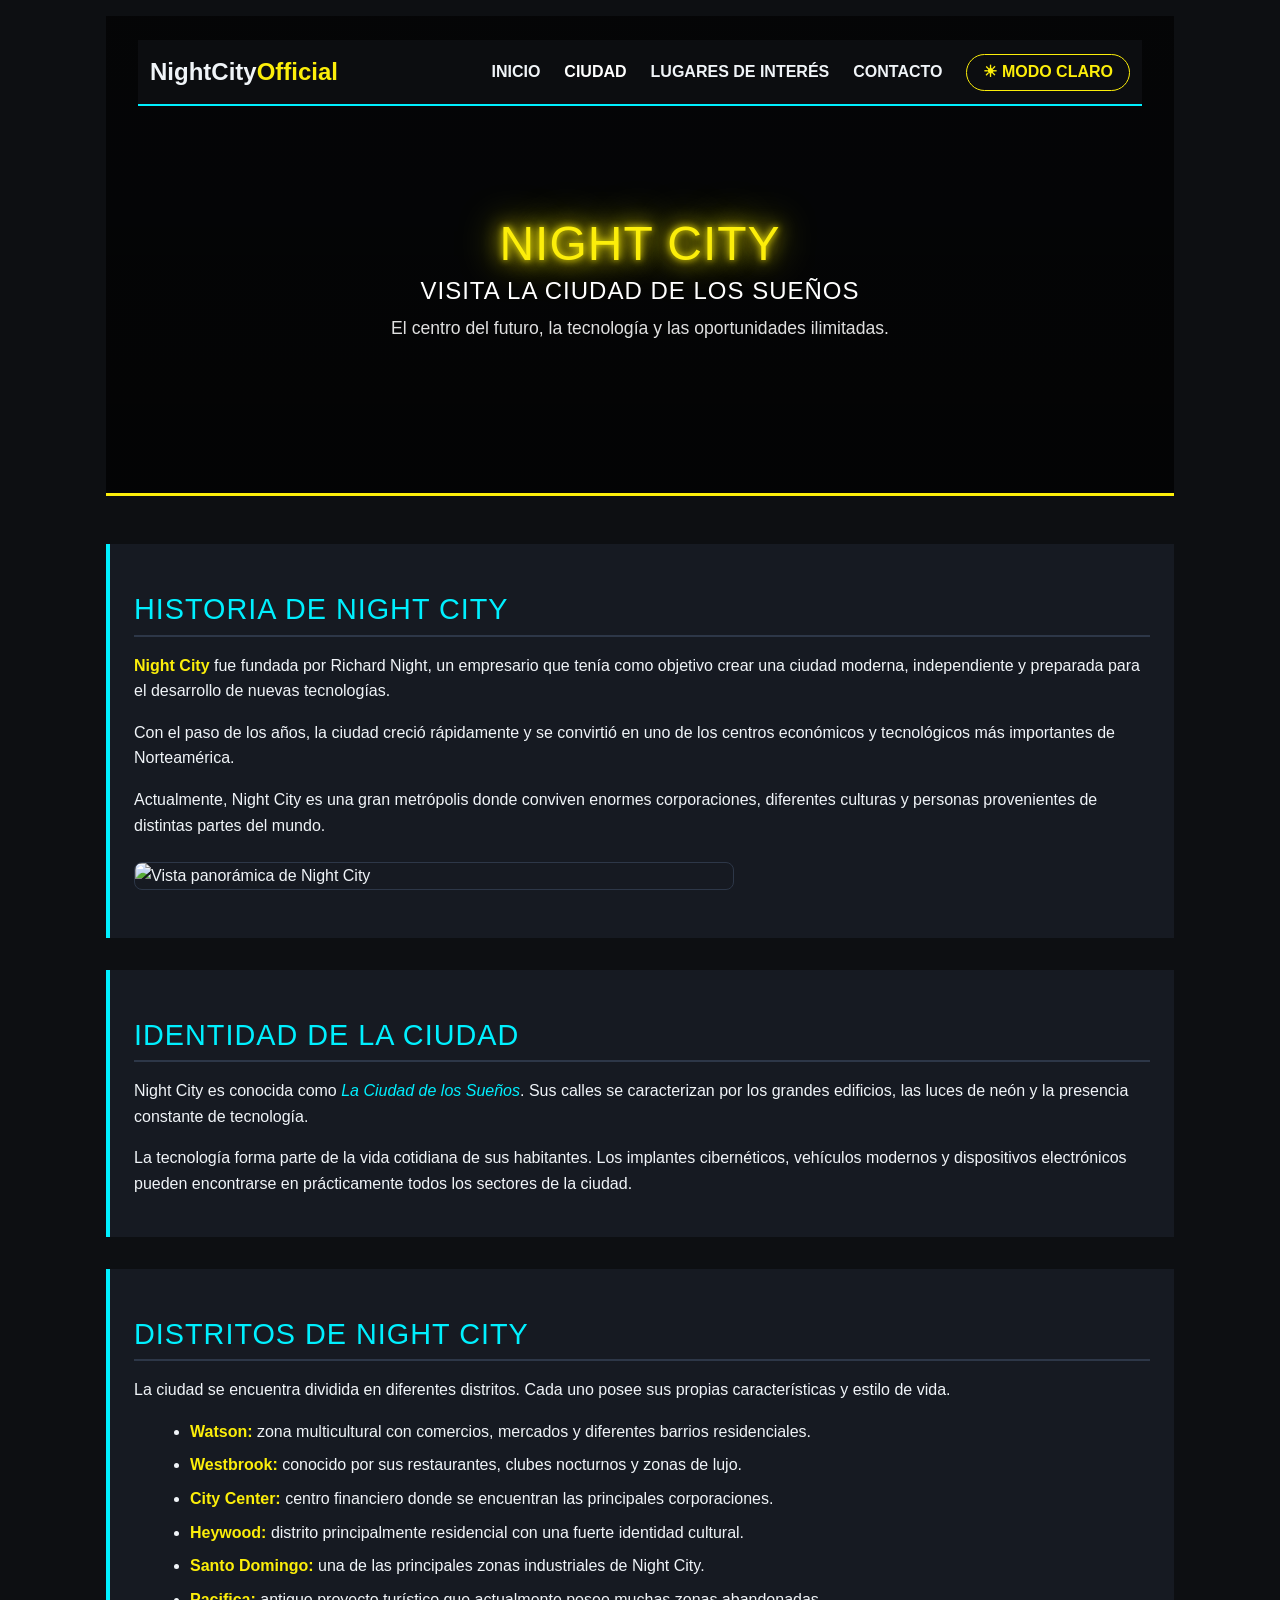
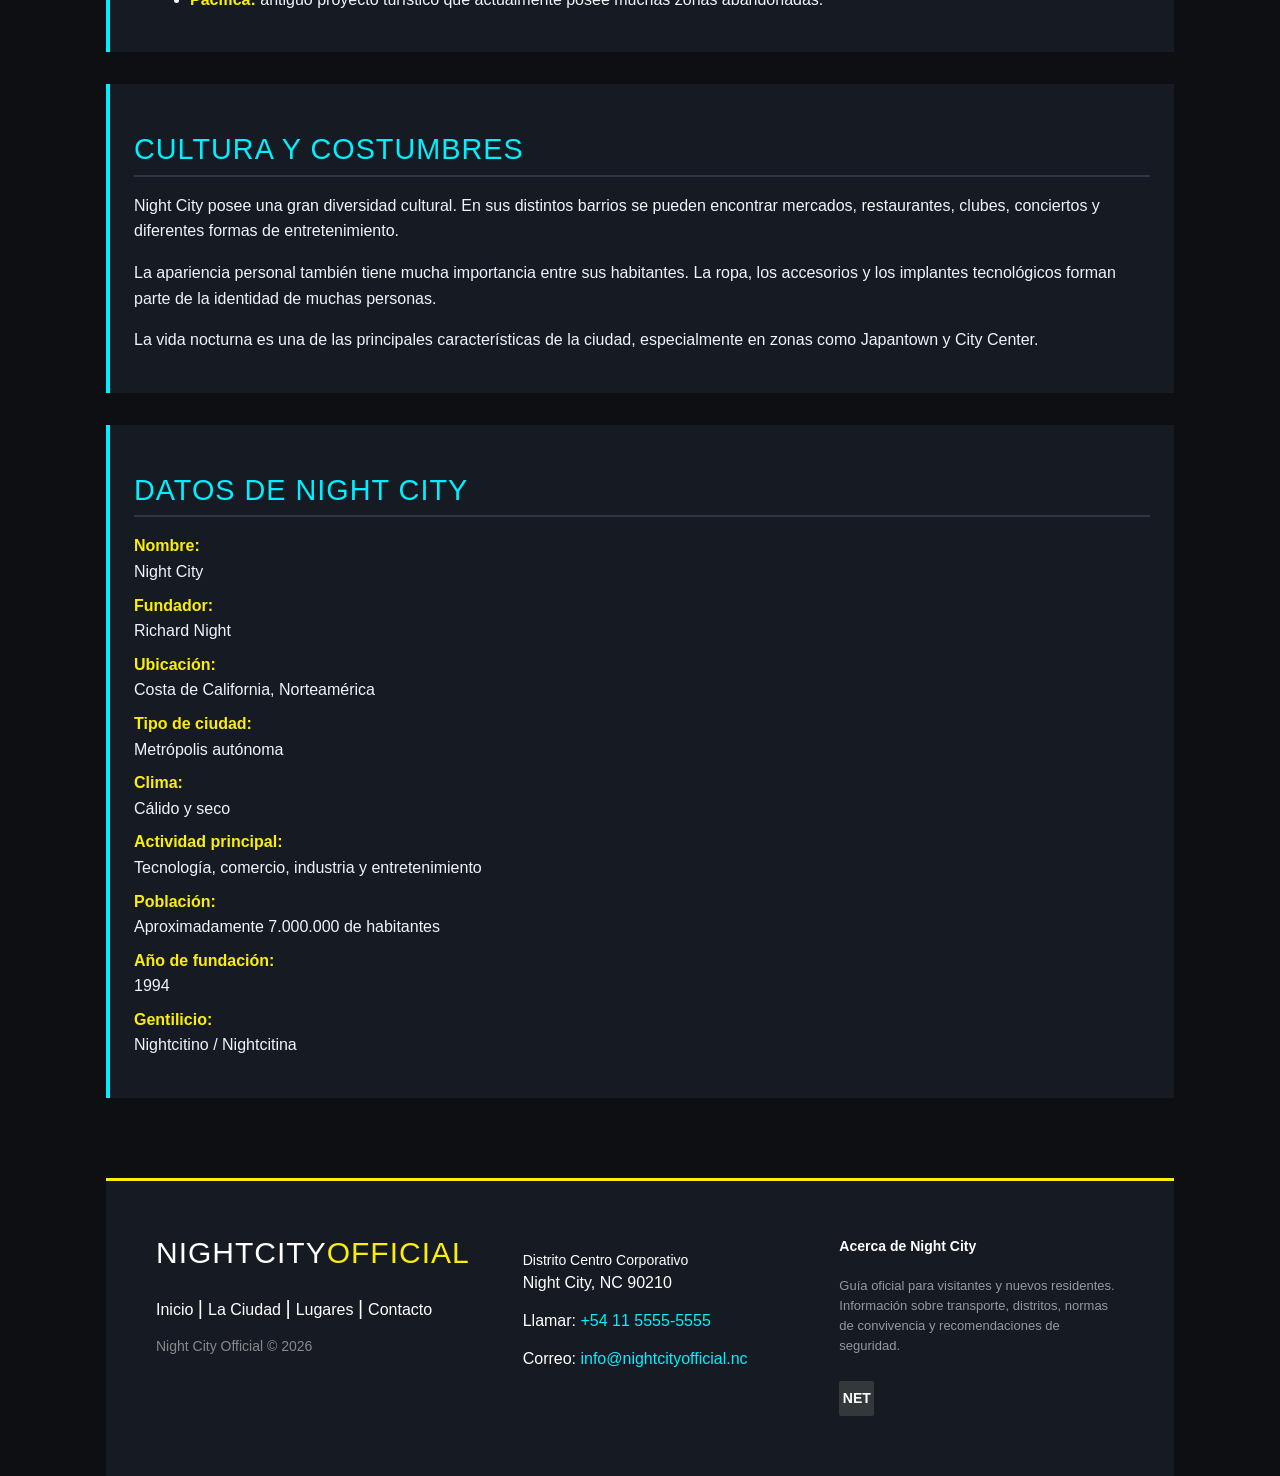
==== commit 910a7433: "feat: efecto neón animado amarillo y rosa al titulo del header" ====
--- a/ciudad.html
+++ b/ciudad.html
@@ -66,7 +66,6 @@
 
     </header>
 
-    <hr>
 
     <!-- Contenido principal -->
     <main>
@@ -181,7 +180,7 @@
         </section>
 
         <!-- Datos de Night City -->
-        <section>
+        <aside>
             <h2>Datos de Night City</h2>
 
             <dl>
@@ -202,12 +201,19 @@
 
                 <dt><strong>Actividad principal:</strong></dt>
                 <dd>Tecnología, comercio, industria y entretenimiento</dd>
+
+                <dt><strong>Población:</strong></dt>
+                <dd>Aproximadamente 7.000.000 de habitantes</dd>
+
+                <dt><strong>Año de fundación:</strong></dt>
+                <dd>1994</dd>
+
+                <dt><strong>Gentilicio:</strong></dt>
+                <dd>Nightcitino / Nightcitina</dd>
             </dl>
-        </section>
+        </aside>
 
     </main>
-
-    <hr>
 
     <!-- Footer -->
     <footer class="footer-distributed">
--- a/css/estilos.css
+++ b/css/estilos.css
@@ -230,7 +230,8 @@
     padding: 1rem 0;
 }
 
-main section {
+main section,
+main aside {
     background-color: var(--color-superficie);
     padding: 1.5rem;
     margin-bottom: 2rem;
@@ -647,3 +648,38 @@
     background-color: var(--color-acento-amarillo);
     color: var(--color-fondo);
 }
+
+
+/* Título neón: alterna entre amarillo y rosa */
+.hero-content h1 {
+    color: #fcee0a;
+    text-shadow:
+        0 0 7px #fcee0a,
+        0 0 20px #fcee0a,
+        0 0 42px #fcee0a;
+    animation: neon-brillo 2.5s ease-in-out infinite alternate;
+}
+
+@keyframes neon-brillo {
+    from {
+        color: #fcee0a;
+        text-shadow:
+            0 0 7px #fcee0a,
+            0 0 20px #fcee0a,
+            0 0 42px #fcee0a;
+    }
+    to {
+        color: #ff2e97;
+        text-shadow:
+            0 0 7px #ff2e97,
+            0 0 20px #ff2e97,
+            0 0 42px #ff2e97;
+    }
+}
+
+/* Sin animación para quienes la tienen desactivada en su sistema */
+@media (prefers-reduced-motion: reduce) {
+    .hero-content h1 {
+        animation: none;
+    }
+}
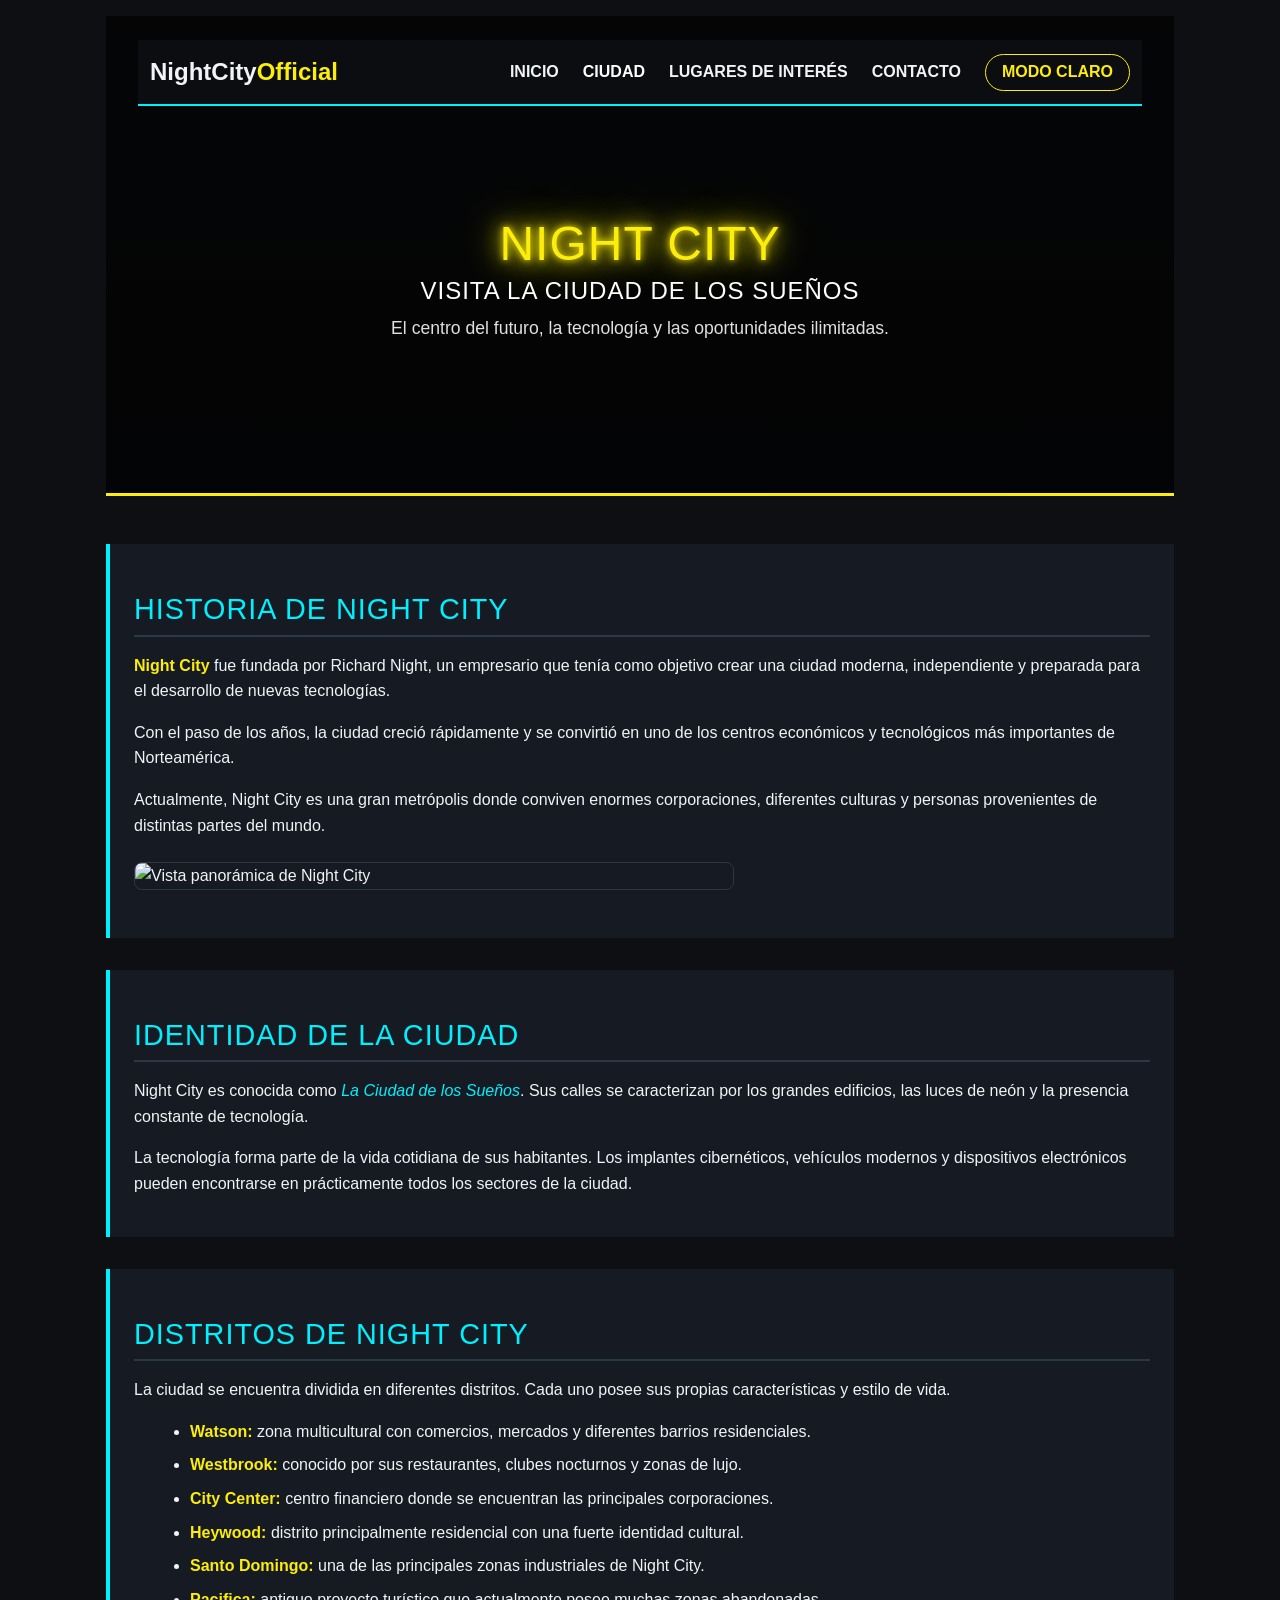
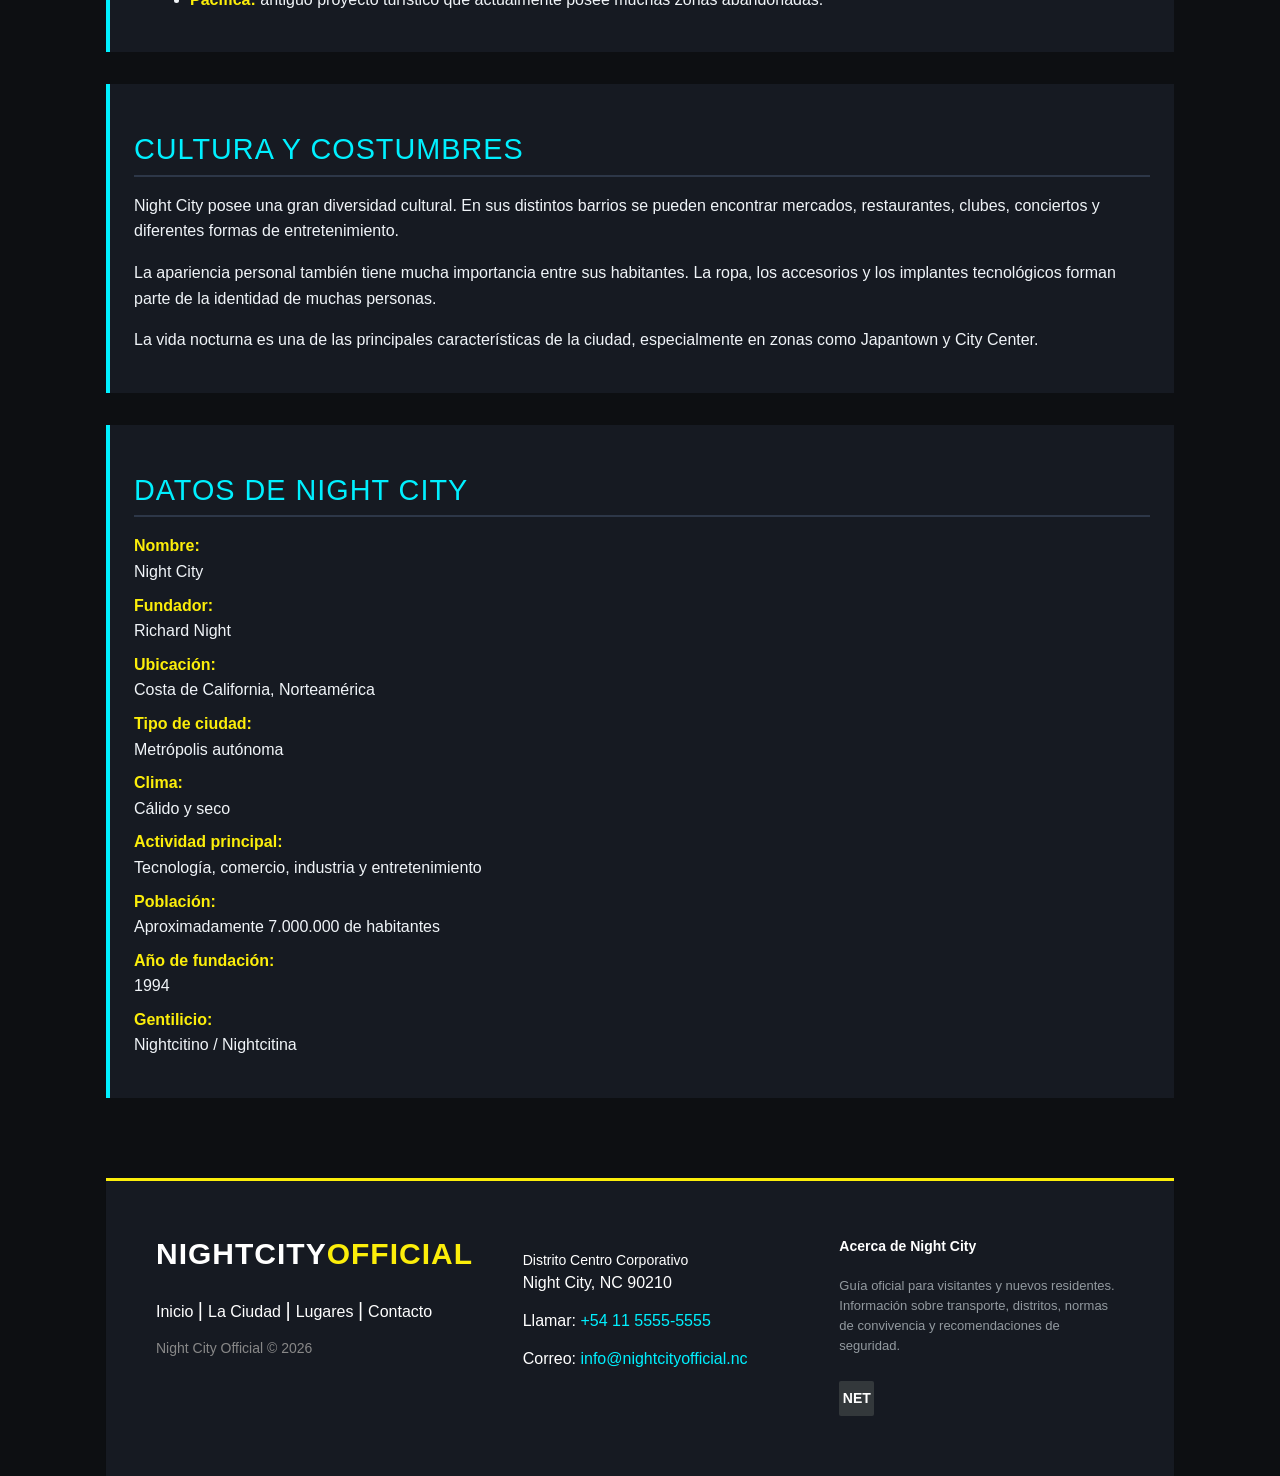
==== commit 4b5b3b9e: "feat: agrego favicon a todas las páginas" ====
--- a/ciudad.html
+++ b/ciudad.html
@@ -15,6 +15,9 @@
     <link rel="stylesheet" href="css/estilos.css">
 
     <title>Night City | Ciudad</title>
+
+    <!-- Favicon -->
+    <link rel="icon" type="image/png" href="imagenes-lugares/Logo.png">
 </head>
 
 <body>
@@ -22,7 +25,7 @@
     <!-- Header -->
     <header class="hero-header">
 
-        <nav class="navbar navbar-expand-lg navbar-dark navbar-nightcity">
+        <nav class="navbar navbar-expand-lg navbar-dark bg-dark navbar-nightcity">
             <div class="container-fluid">
                 <a class="navbar-brand" href="index.html">
                     NightCity<span>Official</span>
--- a/css/estilos.css
+++ b/css/estilos.css
@@ -7,6 +7,7 @@
     --color-texto-secundario: #a0aec0;
     --color-acento-amarillo: #fcee0a;
     --color-acento-cian: #00f0ff;
+    --color-acento-rosa: #ff2e97;
     --color-borde: #2d3748;
 
     --fuente-titulos: 'Rajdhani', sans-serif;
@@ -58,7 +59,7 @@
 
 h3 {
     font-size: 1.3rem;
-    color: var(--color-acento-amarillo);
+    color: var(--color-acento-rosa);
     margin-top: 1rem;
     margin-bottom: 0.5rem;
 }
@@ -85,39 +86,7 @@
     color: var(--color-acento-amarillo);
 }
 
-.enlace-neon {
-    color: var(--color-acento-cian);
-    text-shadow:
-        0 0 5px #fcfcfc,
-        0 0 10px #a1da7c,
-        0 0 20px #00f3ff,
-        0 0 40px #000303;
-    text-decoration: none;
-    display: inline-block;
-    padding: 8px 10px;
-    border: 2px solid transparent;
-    border-radius: 25px;
-    background-color: transparent;
-    transition: all 0.3s ease;
-}
-
-.enlace-neon:hover {
-    color: var(--color-fondo);
-    text-shadow: none;
-    background-color: #9fffea;
-    border-color: #1ae881;
-    border-radius: 8px;
-}
-
-.h3-neon {
-    text-shadow:
-        0 0 5px #fcfcfc,
-        0 0 10px #a1da7c,
-        0 0 20px #00f3ff,
-        0 0 40px #000303;
-}
-
-/* Header */
+/* Header (position: relative) */
 .hero-header {
     background:
         linear-gradient(rgba(0, 0, 0, 0.65), rgba(0, 0, 0, 0.75)),
@@ -133,44 +102,7 @@
     position: relative;
 }
 
-/* Navegación anterior */
-.top-bar {
-    display: flex;
-    justify-content: space-between;
-    align-items: center;
-    position: relative;
-    z-index: 2;
-}
-
-.top-bar nav ul {
-    list-style: none;
-    display: flex;
-    flex-wrap: wrap;
-    gap: 1.2rem;
-    margin: 0;
-    padding: 0;
-}
-
-.top-bar nav a {
-    color: #ffffff;
-    text-decoration: none;
-    font-family: var(--fuente-titulos);
-    font-size: 1rem;
-    font-weight: bold;
-    text-transform: uppercase;
-    padding: 0.4rem 0.6rem;
-    border: 1px solid transparent;
-    transition: all 0.2s ease;
-}
-
-.top-bar nav a:hover {
-    color: var(--color-fondo);
-    background-color: var(--color-acento-amarillo);
-    border-color: var(--color-acento-amarillo);
-    border-radius: 4px;
-}
-
-/* Banner */
+/* Banner (position: absolute sobre el header) */
 .hero-content {
     text-align: center;
     max-width: 700px;
@@ -185,8 +117,13 @@
 
 .hero-content h1 {
     font-size: 3rem;
-    color: var(--color-acento-amarillo);
+    color: #fcee0a;
     margin-bottom: 0.3rem;
+    text-shadow:
+        0 0 7px #fcee0a,
+        0 0 20px #fcee0a,
+        0 0 42px #fcee0a;
+    animation: neon-brillo 2.5s ease-in-out infinite alternate;
 }
 
 .hero-content h2 {
@@ -263,16 +200,10 @@
     object-fit: cover;
 }
 
-/* Lista de lugares */
-.lista-lugares {
-    list-style: none;
-    margin-left: 0;
-    padding-left: 0;
-}
-
-/* Bootstrap: navegación */
+/* Bootstrap - personalizaciones: navegación */
 .navbar-nightcity {
-    background-color: rgba(13, 15, 18, 0.85);
+    --bs-dark-rgb: 13, 15, 18;
+    --bs-bg-opacity: 0.85;
     border-bottom: 2px solid var(--color-acento-cian);
     position: relative;
     z-index: 2;
@@ -350,6 +281,13 @@
 
 .nightcity-card .card-text {
     color: var(--color-texto-secundario);
+}
+
+.nightcity-card .lugar-datos {
+    margin: 0 0 1rem;
+    padding-left: 1.2rem;
+    color: var(--color-texto-secundario);
+    font-size: 0.95rem;
 }
 
 .nightcity-card .btn {
@@ -450,7 +388,9 @@
 
 .footer-distributed h3 {
     color: #ffffff;
-    font: normal 30px 'Open Sans', sans-serif;
+    font-family: var(--fuente-titulos);
+    font-size: 30px;
+    font-weight: 700;
     margin: 0;
 }
 
@@ -618,6 +558,7 @@
     --color-texto-secundario: #4a5568;
     --color-acento-amarillo: #8a6d00;
     --color-acento-cian: #00798a;
+    --color-acento-rosa: #c4126b;
     --color-borde: #cbd5e0;
 }
 
@@ -629,6 +570,7 @@
     --color-texto: #f0f4f8;
     --color-acento-amarillo: #fcee0a;
     --color-acento-cian: #00f0ff;
+    --color-acento-rosa: #ff2e97;
 }
 
 /* Botón del modo claro/oscuro */
@@ -650,16 +592,7 @@
 }
 
 
-/* Título neón: alterna entre amarillo y rosa */
-.hero-content h1 {
-    color: #fcee0a;
-    text-shadow:
-        0 0 7px #fcee0a,
-        0 0 20px #fcee0a,
-        0 0 42px #fcee0a;
-    animation: neon-brillo 2.5s ease-in-out infinite alternate;
-}
-
+/* Animación del título neón (se aplica en .hero-content h1) */
 @keyframes neon-brillo {
     from {
         color: #fcee0a;
